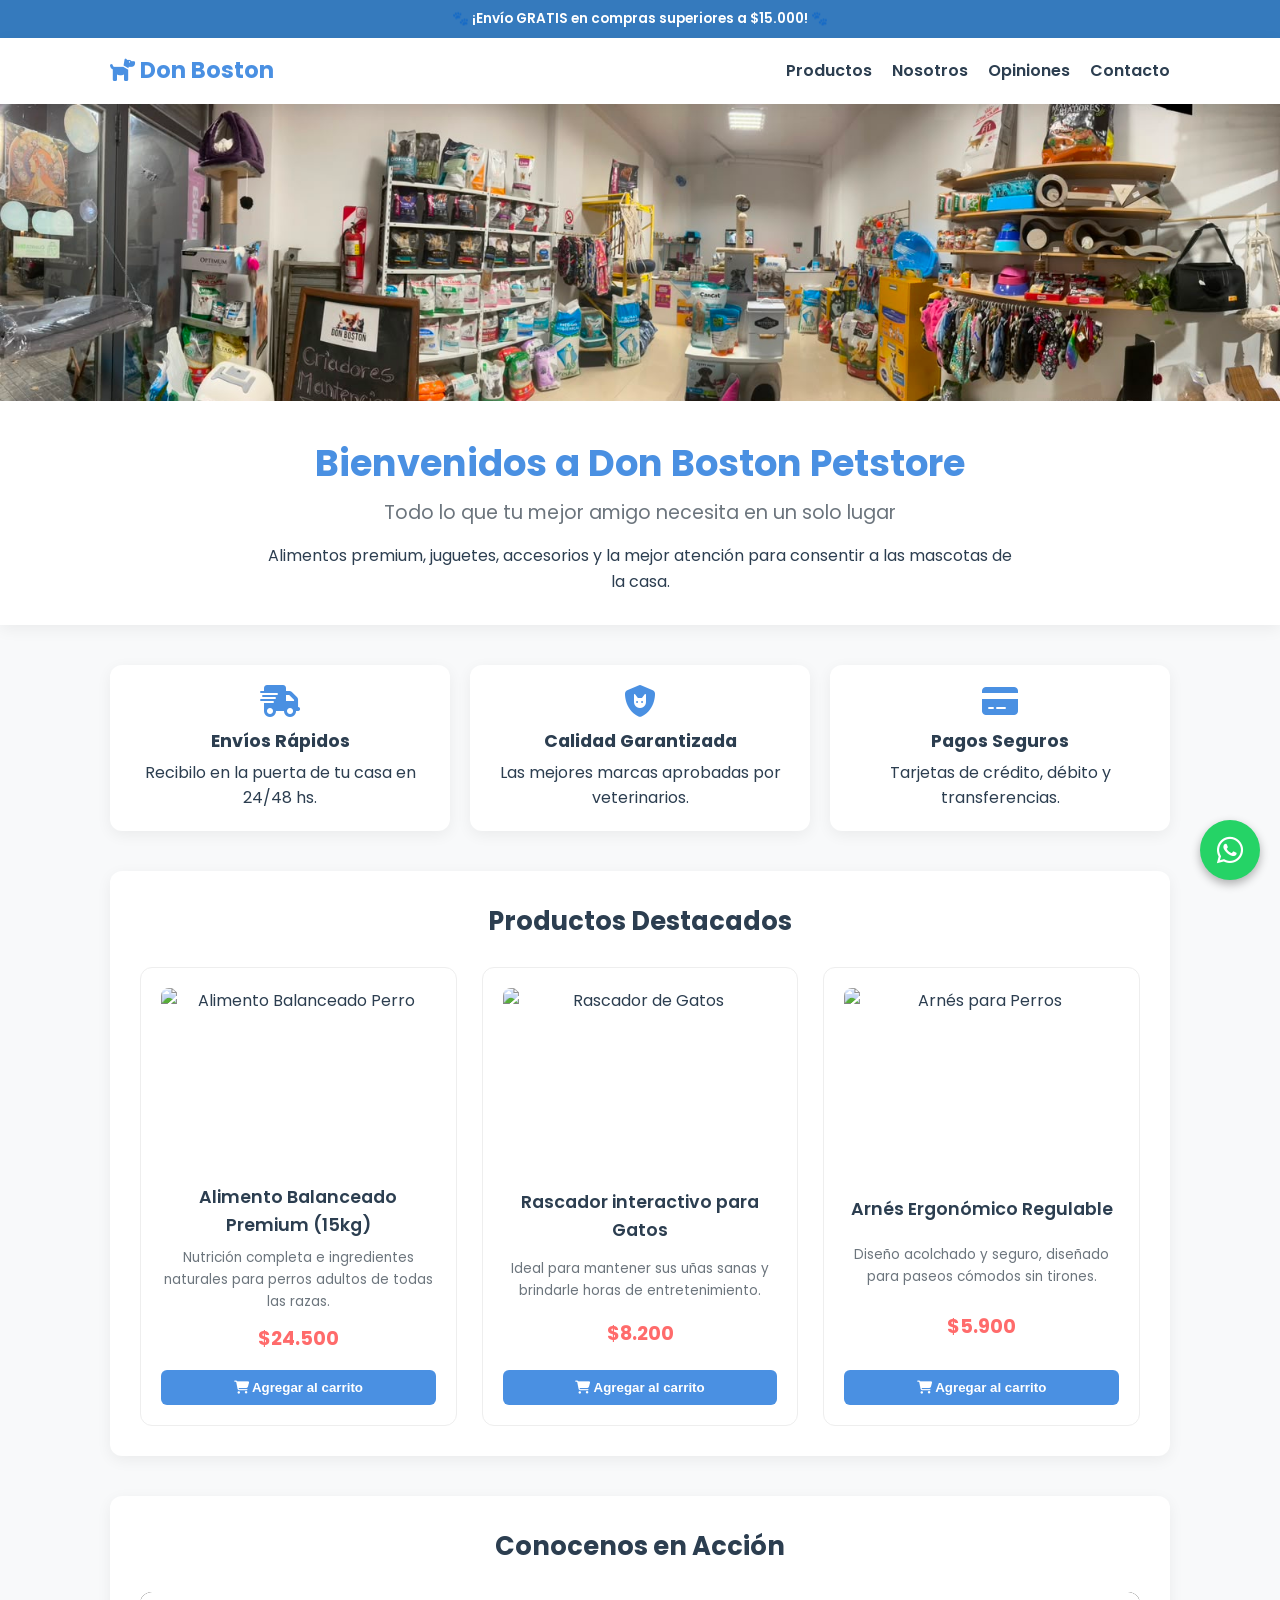
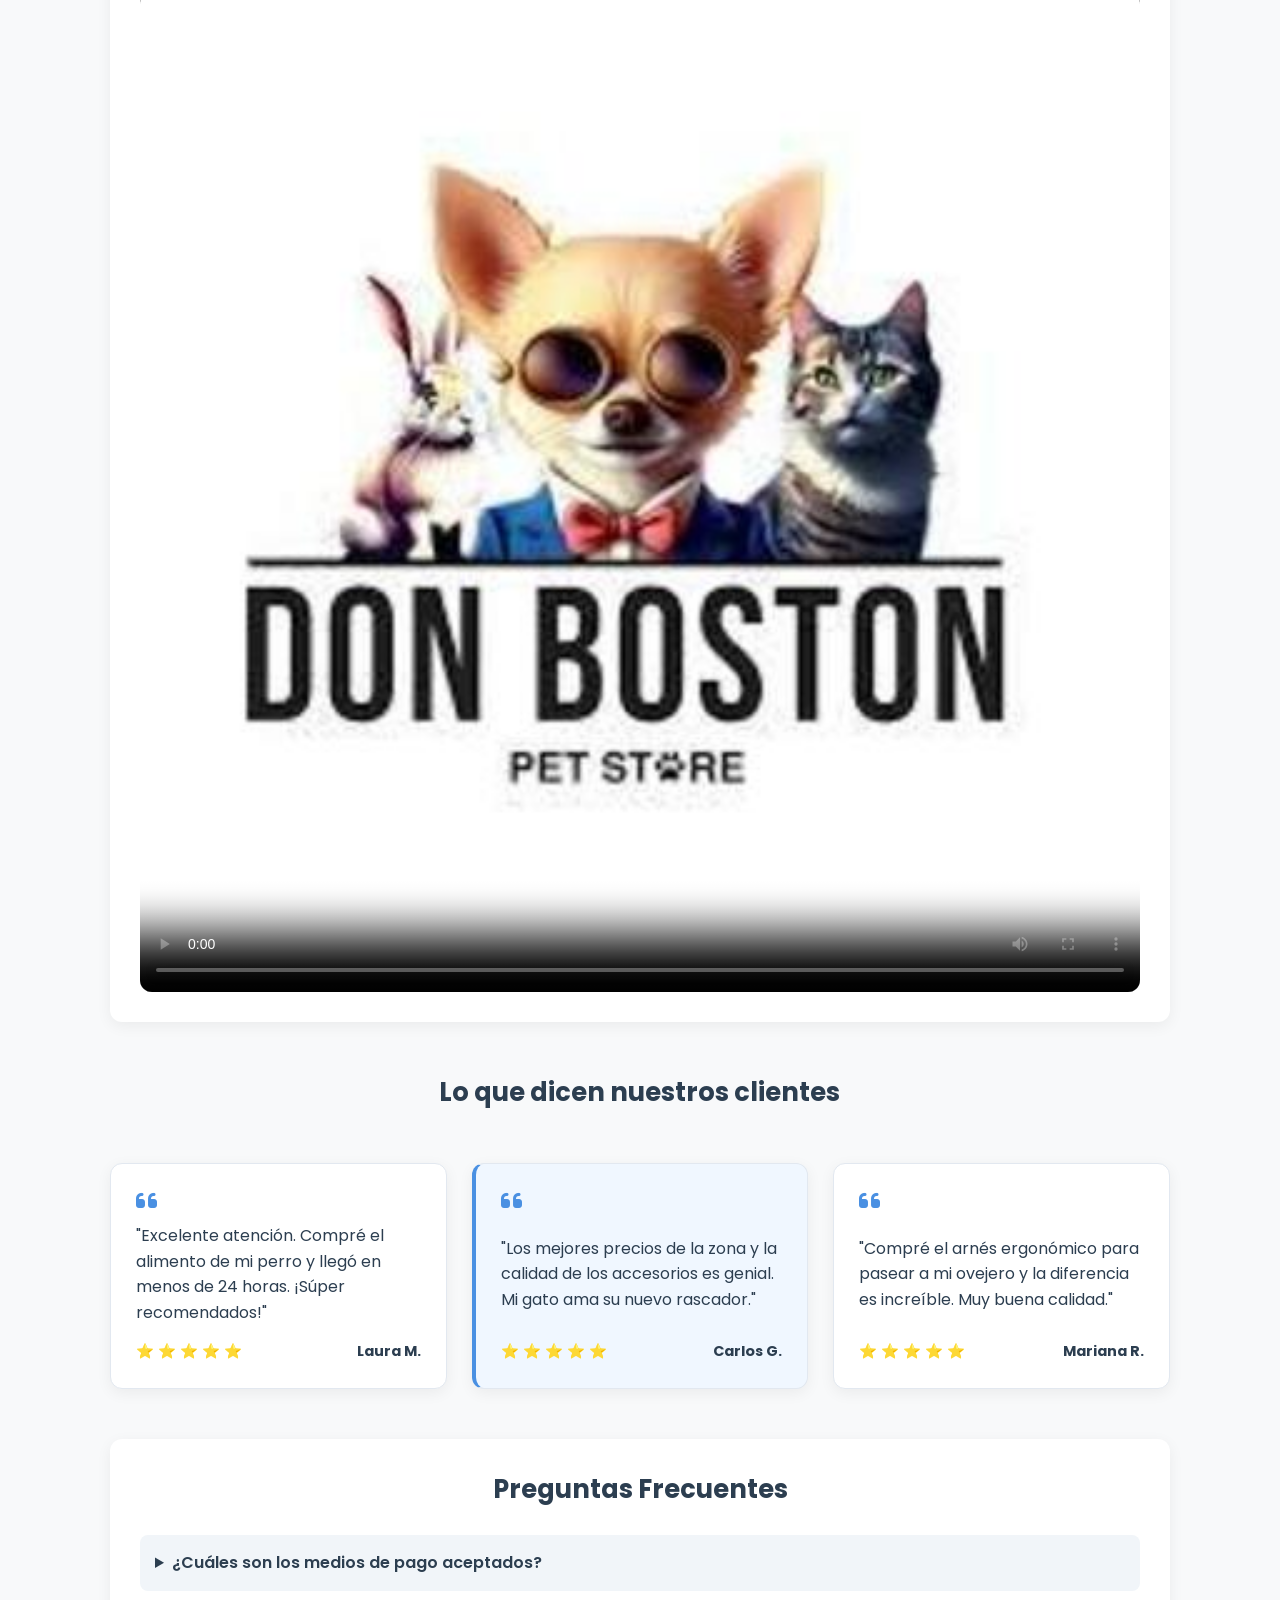
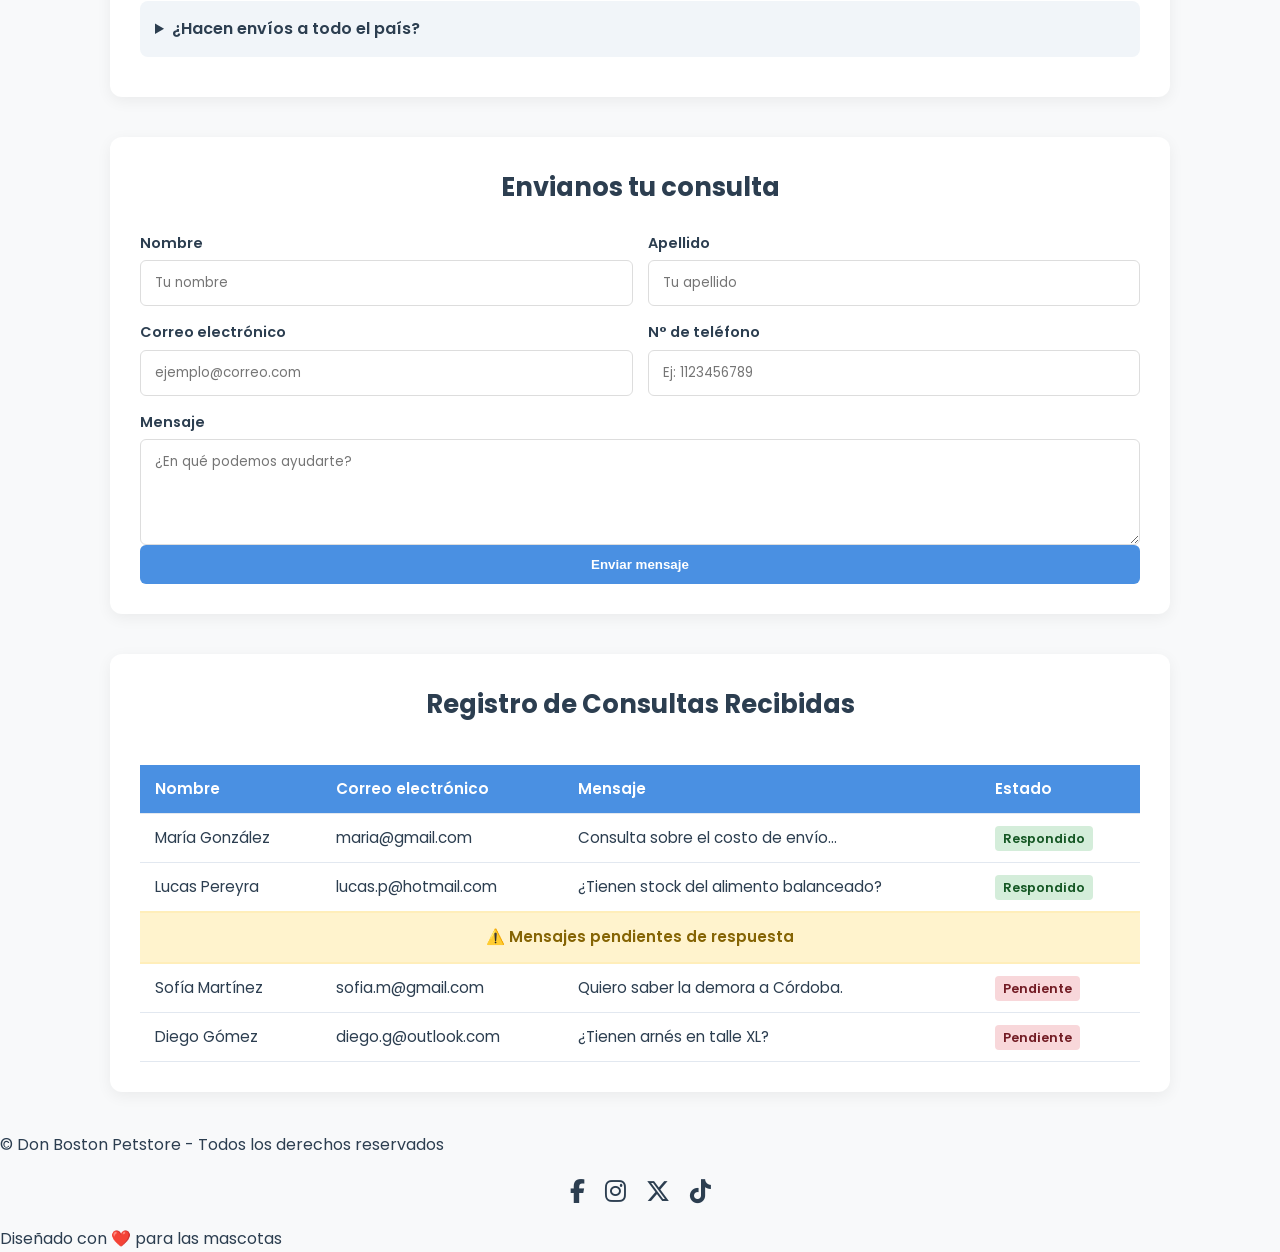
==== index.html @ 083fb2eb "Rename index.html.html to index.html" ====
<!DOCTYPE html>
<html lang="es">
<head>
    <meta charset="UTF-8">
    <meta name="viewport" content="width=device-width, initial-scale=1.0">
    <title>Don Boston Petstore - Todo para tu mejor amigo</title>
    <!-- Íconos de FontAwesome -->
    <link rel="stylesheet" href="https://cdnjs.cloudflare.com/ajax/libs/font-awesome/6.5.1/css/all.min.css">
    <!-- Tipografía Google Fonts -->
    <link rel="preconnect" href="https://fonts.googleapis.com">
    <link rel="preconnect" href="https://fonts.gstatic.com" crossorigin>
    <link href="https://fonts.googleapis.com/css2?family=Poppins:wght@300;400;600;700&display=swap" rel="stylesheet">
    <!-- Vinculación con la hoja de estilos CSS externa -->
    <link rel="stylesheet" href="styles.css">
</head>
<body>

    <!-- Banner Promocional -->
    <aside class="top-bar">
        🐾 ¡Envío GRATIS en compras superiores a $15.000! 🐾
    </aside>

    <!-- Navegación Principal -->
    <nav aria-label="Navegación principal">
        <div class="nav-container">
            <a href="#" class="logo"><i class="fa-solid fa-dog"></i> Don Boston</a>
            <ul class="nav-list">
                <li><a href="#productos">Productos</a></li>
                <li><a href="#nosotros">Nosotros</a></li>
                <li><a href="#testimonios">Opiniones</a></li>
                <li><a href="#contacto">Contacto</a></li>
            </ul>
        </div>
    </nav>

    <!-- Encabezado / Hero Section -->
    <header id="inicio">
        <img class="hero-img" src="./imagenes/portada2.jpeg" alt="Portada Don Boston Petstore">
        <div class="hero-content">
            <h1>Bienvenidos a Don Boston Petstore</h1>
            <p class="subtitle">Todo lo que tu mejor amigo necesita en un solo lugar</p>
            <p>Alimentos premium, juguetes, accesorios y la mejor atención para consentir a las mascotas de la casa.</p>
        </div>
    </header>

    <!-- Contenido Principal -->
    <main>

        <!-- Bloque de Beneficios / Trust Badges -->
        <section class="features-grid" aria-label="Nuestros beneficios">
            <div class="feature-item">
                <i class="fa-solid fa-truck-fast"></i>
                <h3>Envíos Rápidos</h3>
                <p>Recibilo en la puerta de tu casa en 24/48 hs.</p>
            </div>
            <div class="feature-item">
                <i class="fa-solid fa-shield-cat"></i>
                <h3>Calidad Garantizada</h3>
                <p>Las mejores marcas aprobadas por veterinarios.</p>
            </div>
            <div class="feature-item">
                <i class="fa-solid fa-credit-card"></i>
                <h3>Pagos Seguros</h3>
                <p>Tarjetas de crédito, débito y transferencias.</p>
            </div>
        </section>

        <!-- Productos Destacados -->
        <section class="card productos" id="productos">
            <h2 class="section-title">Productos Destacados</h2>
            <div class="product-grid">
                
                <article class="product-card">
                    <img src="https://images.unsplash.com/photo-1589924691995-400dc9ecc119?auto=format&fit=crop&q=80&w=400" alt="Alimento Balanceado Perro" loading="lazy">
                    <h3 class="product-title">Alimento Balanceado Premium (15kg)</h3>
                    <p class="product-description">Nutrición completa e ingredientes naturales para perros adultos de todas las razas.</p>
                    <p class="product-price">$24.500</p>
                    <button class="btn-buy" type="button"><i class="fa-solid fa-cart-shopping"></i> Agregar al carrito</button>
                </article>

                <article class="product-card">
                    <img src="https://images.unsplash.com/photo-1535294435445-d7249524ef2e?auto=format&fit=crop&q=80&w=400" alt="Rascador de Gatos" loading="lazy">
                    <h3 class="product-title">Rascador interactivo para Gatos</h3>
                    <p class="product-description">Ideal para mantener sus uñas sanas y brindarle horas de entretenimiento.</p>
                    <p class="product-price">$8.200</p>
                    <button class="btn-buy" type="button"><i class="fa-solid fa-cart-shopping"></i> Agregar al carrito</button>
                </article>

                <article class="product-card">
                    <img src="https://images.unsplash.com/photo-1601758228041-f3b2795255f1?auto=format&fit=crop&q=80&w=400" alt="Arnés para Perros" loading="lazy">
                    <h3 class="product-title">Arnés Ergonómico Regulable</h3>
                    <p class="product-description">Diseño acolchado y seguro, diseñado para paseos cómodos sin tirones.</p>
                    <p class="product-price">$5.900</p>
                    <button class="btn-buy" type="button"><i class="fa-solid fa-cart-shopping"></i> Agregar al carrito</button>
                </article>

            </div>
        </section>

        <!-- Sección de Video Institucional -->
        <section class="card" id="nosotros">
            <h2 class="section-title">Conocenos en Acción</h2>
            <div class="video-container">
                <video controls poster="./imagenes/DonBoston.jpg">
                    <source src="./video/video1.mp4" type="video/mp4">
                    Tu navegador no soporta la reproducción de video.
                    <track src="./subtitulo.vtt" kind="subtitles" srclang="es" label="Español" default>
                </video>
            </div>
        </section>

        <!-- Sección de Reseñas -->
        <section class="reseñas" id="testimonios">
            <h2 class="section-title full-width">Lo que dicen nuestros clientes</h2>
            
            <section class="card testimonio-card">
                <i class="fa-solid fa-quote-left quote-icon" aria-hidden="true"></i>
                <p>"Excelente atención. Compré el alimento de mi perro y llegó en menos de 24 horas. ¡Súper recomendados!"</p>
                <div class="testimonial-user">
                    <span aria-label="5 estrellas">⭐ ⭐ ⭐ ⭐ ⭐</span>
                    <strong>Laura M.</strong>
                </div>
            </section>

            <section class="card testimonio-card">
                <i class="fa-solid fa-quote-left quote-icon" aria-hidden="true"></i>
                <p>"Los mejores precios de la zona y la calidad de los accesorios es genial. Mi gato ama su nuevo rascador."</p>
                <div class="testimonial-user">
                    <span aria-label="5 estrellas">⭐ ⭐ ⭐ ⭐ ⭐</span>
                    <strong>Carlos G.</strong>
                </div>
            </section>

            <section class="card testimonio-card">
                <i class="fa-solid fa-quote-left quote-icon" aria-hidden="true"></i>
                <p>"Compré el arnés ergonómico para pasear a mi ovejero y la diferencia es increíble. Muy buena calidad."</p>
                <div class="testimonial-user">
                    <span aria-label="5 estrellas">⭐ ⭐ ⭐ ⭐ ⭐</span>
                    <strong>Mariana R.</strong>
                </div>
            </section>
        </section>

        <!-- Preguntas Frecuentes -->
        <section class="card" id="faq">
            <h2 class="section-title">Preguntas Frecuentes</h2>
            <details>
                <summary>¿Cuáles son los medios de pago aceptados?</summary>
                <p>Aceptamos tarjetas de crédito, débito, Mercado Pago y transferencias bancarias con un 10% de descuento.</p>
            </details>
            <details>
                <summary>¿Hacen envíos a todo el país?</summary>
                <p>Sí, enviamos a todo el país mediante correo. Además, tenemos envíos en el día para zonas cercanas.</p>
            </details>
        </section>

        <!-- Formulario de Contacto -->
        <section class="card" id="contacto">
            <h2 class="section-title">Envianos tu consulta</h2>
            <form action="https://formspree.io/f/mjyvbwwj" method="POST">
                <div class="form-grid">
                    <div class="form-group">
                        <label for="nombre">Nombre</label>
                        <input type="text" id="nombre" name="nombre" placeholder="Tu nombre" autocomplete="given-name" required>
                    </div>
                    <div class="form-group">
                        <label for="apellido">Apellido</label>
                        <input type="text" id="apellido" name="apellido" placeholder="Tu apellido" autocomplete="family-name" required>
                    </div>
                    <div class="form-group">
                        <label for="email">Correo electrónico</label>
                        <input type="email" id="email" name="email" placeholder="ejemplo@correo.com" autocomplete="email" required>
                    </div>
                    <div class="form-group">
                        <label for="telefono">N° de teléfono</label>
                        <input type="tel" id="telefono" name="numero" placeholder="Ej: 1123456789" autocomplete="tel" required>
                    </div>
                    <div class="form-group full-width">
                        <label for="mensaje">Mensaje</label>
                        <textarea id="mensaje" name="mensaje" rows="4" placeholder="¿En qué podemos ayudarte?" required></textarea>
                    </div>
                </div>
                <button type="submit">Enviar mensaje</button>
            </form>
        </section>

        <!-- Tabla de Datos de Contacto Recibidos -->
        <section class="card" id="registros-contacto">
            <h2 class="section-title">Registro de Consultas Recibidas</h2>
            <div class="table-container">
                <table>
                    <thead>
                        <tr>
                            <th scope="col">Nombre</th>
                            <th scope="col">Correo electrónico</th>
                            <th scope="col">Mensaje</th>
                            <th scope="col">Estado</th>
                        </tr>
                    </thead>
                    <tbody>
                        <tr>
                            <td>María González</td>
                            <td>maria@gmail.com</td>
                            <td>Consulta sobre el costo de envío...</td>
                            <td><span class="status status-completed">Respondido</span></td>
                        </tr>
                        <tr>
                            <td>Lucas Pereyra</td>
                            <td>lucas.p@hotmail.com</td>
                            <td>¿Tienen stock del alimento balanceado?</td>
                            <td><span class="status status-completed">Respondido</span></td>
                        </tr>
                        <!-- Fila combinada indicando estado/categoría de mensajes -->
                        <tr class="table-row-divider">
                            <td colspan="4">⚠️ Mensajes pendientes de respuesta</td>
                        </tr>
                        <tr>
                            <td>Sofía Martínez</td>
                            <td>sofia.m@gmail.com</td>
                            <td>Quiero saber la demora a Córdoba.</td>
                            <td><span class="status status-pending">Pendiente</span></td>
                        </tr>
                        <tr>
                            <td>Diego Gómez</td>
                            <td>diego.g@outlook.com</td>
                            <td>¿Tienen arnés en talle XL?</td>
                            <td><span class="status status-pending">Pendiente</span></td>
                        </tr>
                    </tbody>
                </table>
            </div>
        </section>

    </main>

    <!-- Botón Flotante de WhatsApp -->
    <a href="https://wa.me/5491112345678?text=Hola!%20Quiero%20hacer%20una%20consulta" class="whatsapp-btn" target="_blank" rel="noopener noreferrer" aria-label="Contacto por WhatsApp">
        <i class="fa-brands fa-whatsapp"></i>
    </a>

    <!-- Footer -->
    <footer>
        <p>&copy; Don Boston Petstore - Todos los derechos reservados</p>
        
        <!-- Redes Sociales -->
        <div class="social-links">
            <a href="https://www.facebook.com" target="_blank" rel="noopener noreferrer" aria-label="Facebook"><i class="fa-brands fa-facebook-f"></i></a>
            <a href="https://www.instagram.com" target="_blank" rel="noopener noreferrer" aria-label="Instagram"><i class="fa-brands fa-instagram"></i></a>
            <a href="https://www.x.com" target="_blank" rel="noopener noreferrer" aria-label="X / Twitter"><i class="fa-brands fa-x-twitter"></i></a>
            <a href="https://www.tiktok.com" target="_blank" rel="noopener noreferrer" aria-label="TikTok"><i class="fa-brands fa-tiktok"></i></a>
        </div>

        <p class="footer-subtext">Diseñado con ❤️ para las mascotas</p>
    </footer>

</body>
</html>
---- styles.css ----
:root {
    --primary: #4a90e2;
    --primary-dark: #357abd;
    --accent: #ff6b6b;
    --accent-green: #25d366;
    --bg-body: #f8f9fa;
    --bg-card: #ffffff;
    --text-main: #2c3e50;
    --text-muted: #6c757d;
    --border-radius: 12px;
    --shadow: 0 4px 15px rgba(0, 0, 0, 0.06);
}

* {
    box-sizing: border-box;
    margin: 0;
    padding: 0;
}

body {
    font-family: 'Poppins', sans-serif;
    background-color: var(--bg-body);
    color: var(--text-main);
    line-height: 1.6;
}

/* ==========================================================================
   2. HEADER Y NAVEGACIÓN
   ========================================================================== */
/* Banner Promocional */
.top-bar {
    background-color: var(--primary-dark);
    color: white;
    text-align: center;
    padding: 8px 15px;
    font-size: 0.85rem;
    font-weight: 600;
}

/* Navegación */
nav {
    background-color: var(--bg-card);
    box-shadow: var(--shadow);
    position: sticky;
    top: 0;
    z-index: 100;
}

.nav-container {
    max-width: 1100px;
    margin: 0 auto;
    display: flex;
    justify-content: space-between;
    align-items: center;
    padding: 15px 20px;
}

.logo {
    font-size: 1.4rem;
    font-weight: 700;
    color: var(--primary);
    text-decoration: none;
}

.nav-list {
    display: flex;
    list-style: none;
    gap: 20px;
}

.nav-list a {
    text-decoration: none;
    color: var(--text-main);
    font-weight: 600;
    transition: color 0.3s ease;
}

.nav-list a:hover {
    color: var(--primary);
}

/* Header Hero */
header {
    background-color: var(--bg-card);
    text-align: center;
    padding-bottom: 30px;
    box-shadow: var(--shadow);
    margin-bottom: 40px;
}

.hero-img {
    width: 100%;
    max-height: 380px;
    object-fit: cover;
}

.hero-content {
    max-width: 800px;
    margin: 25px auto 0;
    padding: 0 20px;
}

h1 {
    color: var(--primary);
    font-size: 2.3rem;
    margin-bottom: 5px;
}

.subtitle {
    font-size: 1.2rem;
    color: var(--text-muted);
    margin-bottom: 15px;
}

/* ==========================================================================
   3. LAYOUT PRINCIPAL Y COMPONENTES REUTILIZABLES
   ========================================================================== */
main {
    max-width: 1100px;
    margin: 0 auto;
    padding: 0 20px 40px;
    display: flex;
    flex-direction: column;
    gap: 40px;
}

.card {
    background: var(--bg-card);
    padding: 30px;
    border-radius: var(--border-radius);
    box-shadow: var(--shadow);
}

.section-title {
    text-align: center;
    margin-bottom: 25px;
    font-size: 1.6rem;
    color: var(--text-main);
}

/* ==========================================================================
   4. SECCIONES ESPECÍFICAS
   ========================================================================== */
/* Trust Badges / Beneficios */
.features-grid {
    display: grid;
    grid-template-columns: repeat(auto-fit, minmax(220px, 1fr));
    gap: 20px;
    text-align: center;
}

.feature-item {
    background: var(--bg-card);
    padding: 20px;
    border-radius: var(--border-radius);
    box-shadow: var(--shadow);
}

.feature-item i {
    font-size: 2rem;
    color: var(--primary);
    margin-bottom: 10px;
}

.feature-item h3 {
    font-size: 1.1rem;
    margin-bottom: 5px;
}

/* Catálogo de Productos (Flexbox) */
.product-grid {
    display: flex;
    flex-wrap: wrap;
    gap: 25px;
    justify-content: center;
}

.product-card {
    border: 1px solid #eee;
    border-radius: var(--border-radius);
    overflow: hidden;
    transition: transform 0.3s ease, box-shadow 0.3s ease;
    text-align: center;
    padding: 20px;
    flex: 1 1 280px;
    max-width: 340px;
    display: flex;
    flex-direction: column;
    justify-content: space-between;
}

.product-card:hover {
    transform: translateY(-5px);
    box-shadow: var(--shadow);
}

.product-card img {
    width: 100%;
    height: 180px;
    object-fit: cover;
    border-radius: 8px;
    margin-bottom: 15px;
}

.product-title {
    font-size: 1.1rem;
    font-weight: 600;
    margin-bottom: 8px;
}

.product-description {
    font-size: 0.85rem;
    color: var(--text-muted);
    margin-bottom: 12px;
}

.product-price {
    color: var(--accent);
    font-size: 1.2rem;
    font-weight: 700;
    margin-bottom: 15px;
}

.btn-buy {
    background: var(--primary);
    color: white;
    border: none;
    padding: 10px 16px;
    border-radius: 6px;
    cursor: pointer;
    font-weight: 600;
    width: 100%;
    transition: background 0.3s ease;
}

.btn-buy:hover {
    background: var(--primary-dark);
}

/* Sección Reseñas (CSS Grid) */
.reseñas {
    display: grid;
    grid-template-columns: repeat(auto-fit, minmax(280px, 1fr));
    gap: 25px;
    padding: 10px 0;
}

.reseñas .section-title {
    grid-column: 1 / -1;
}

.testimonio-card {
    border: 1px solid #e2e8f0;
    padding: 25px;
    border-radius: var(--border-radius);
    box-shadow: var(--shadow);
    transition: transform 0.3s ease, box-shadow 0.3s ease, border-color 0.3s ease;
    display: flex;
    flex-direction: column;
    justify-content: space-between;
    background-color: var(--bg-card);
}

.quote-icon {
    font-size: 1.5rem;
    color: var(--primary);
    margin-bottom: 10px;
}

.testimonio-card:hover {
    transform: translateY(-8px);
    box-shadow: 0 10px 25px rgba(0, 0, 0, 0.12);
    border-color: var(--primary);
}

.reseñas .testimonio-card:nth-child(3) {
    background-color: #f0f7ff;
    border-left: 4px solid var(--primary);
}

.testimonial-user {
    margin-top: 15px;
    display: flex;
    justify-content: space-between;
    align-items: center;
    font-size: 0.9rem;
}

/* Video */
.video-container {
    width: 100%;
    border-radius: var(--border-radius);
    overflow: hidden;
    background: #000;
}

video {
    width: 100%;
    height: auto;
    display: block;
}

/* Formularios de Contacto */
.form-grid {
    display: grid;
    grid-template-columns: 1fr 1fr;
    gap: 15px;
}

.form-group {
    display: flex;
    flex-direction: column;
    gap: 5px;
}

.form-group.full-width {
    grid-column: span 2;
}

label {
    font-size: 0.9rem;
    font-weight: 600;
}

input, textarea {
    width: 100%;
    padding: 12px 14px;
    border: 1px solid #ddd;
    border-radius: 6px;
    font-family: inherit;
    transition: border-color 0.3s ease, box-shadow 0.3s ease;
    outline: none;
}

input:focus, textarea:focus {
    border-color: var(--primary);
    box-shadow: 0 0 0 3px rgba(74, 144, 226, 0.2);
}

button[type="submit"] {
    background-color: var(--primary);
    color: white;
    border: none;
    padding: 12px 24px;
    border-radius: 6px;
    font-weight: 600;
    cursor: pointer;
    width: 100%;
    transition: background 0.3s ease;
}

button[type="submit"]:hover {
    background-color: var(--primary-dark);
}

/* FAQ */
details {
    background: #f1f5f9;
    padding: 15px;
    border-radius: 8px;
    margin-bottom: 10px;
    cursor: pointer;
}

summary {
    font-weight: 600;
}

details p {
    margin-top: 10px;
    font-size: 0.95rem;
    color: var(--text-muted);
}

/* Tabla de Contactos */
.table-container {
    width: 100%;
    overflow-x: auto;
}

table {
    width: 100%;
    border-collapse: collapse;
    margin-top: 15px;
    font-size: 0.95rem;
}

th, td {
    padding: 12px 15px;
    text-align: left;
    border-bottom: 1px solid #e2e8f0;
}

th {
    background-color: var(--primary);
    color: white;
    font-weight: 600;
}

tbody tr:hover {
    background-color: #f8fafc;
}

.table-row-divider td {
    background-color: #fff3cd;
    color: #856404;
    font-weight: 600;
    text-align: center;
    border-top: 2px solid #ffeeba;
    border-bottom: 2px solid #ffeeba;
}

.status {
    padding: 4px 8px;
    border-radius: 4px;
    font-size: 0.8rem;
    font-weight: 600;
}

.status-completed {
    background-color: #d4edda;
    color: #155724;
}

.status-pending {
    background-color: #f8d7da;
    color: #721c24;
}

/* Botones y Redes Sociales */
.whatsapp-btn {
    position: fixed;
    bottom: 20px;
    right: 20px;
    background-color: var(--accent-green);
    color: white;
    width: 60px;
    height: 60px;
    border-radius: 50%;
    display: flex;
    justify-content: center;
    align-items: center;
    font-size: 30px;
    box-shadow: 0 4px 10px rgba(0, 0, 0, 0.3);
    text-decoration: none;
    z-index: 1000;
    transition: transform 0.3s ease;
}

.whatsapp-btn:hover {
    transform: scale(1.1);
}

.social-links {
    display: flex;
    justify-content: center;
    align-items: center;
    gap: 20px;
    margin: 15px 0;
}

.social-links a {
    color: var(--text-main);
    font-size: 1.5rem;
    display: inline-block;
    transition: color 0.3s ease, transform 0.3s ease;
}

.social-links a i {
    color: inherit;
}

.social-links a:hover {
    color: var(--primary);
    transform: translateY(-3px);
}

/* ==========================================================================
   5. ACCESIBILIDAD Y ENFOQUE DE TECLADO
   ========================================================================== */
a:focus-visible, 
button:focus-visible, 
input:focus-visible, 
textarea:focus-visible {
    outline: 3px solid var(--primary);
    outline-offset: 2px;
}

/* ==========================================================================
   6. MEDIA QUERIES (ADAPTACIÓN A DISTINTOS DISPOSITIVOS)
   ========================================================================== */
/* Pantallas de Celulares y Tablets (< 768px) */
@media (max-width: 768px) {
    .nav-container {
        flex-direction: column;
        gap: 10px;
    }

    .reseñas {
        grid-template-columns: 1fr;
    }

    .form-grid {
        grid-template-columns: 1fr;
    }

    .form-group.full-width {
        grid-column: span 1;
    }

    .form-group {
        margin-bottom: 15px;
    }

    #contacto .card {
        padding: 20px 15px;
    }
}

/* Celulares Pequeños (< 480px) */
@media (max-width: 480px) {
    .card {
        padding: 20px 15px;
    }

    h1 {
        font-size: 1.8rem;
    }

    .section-title {
        font-size: 1.3rem;
    }
}
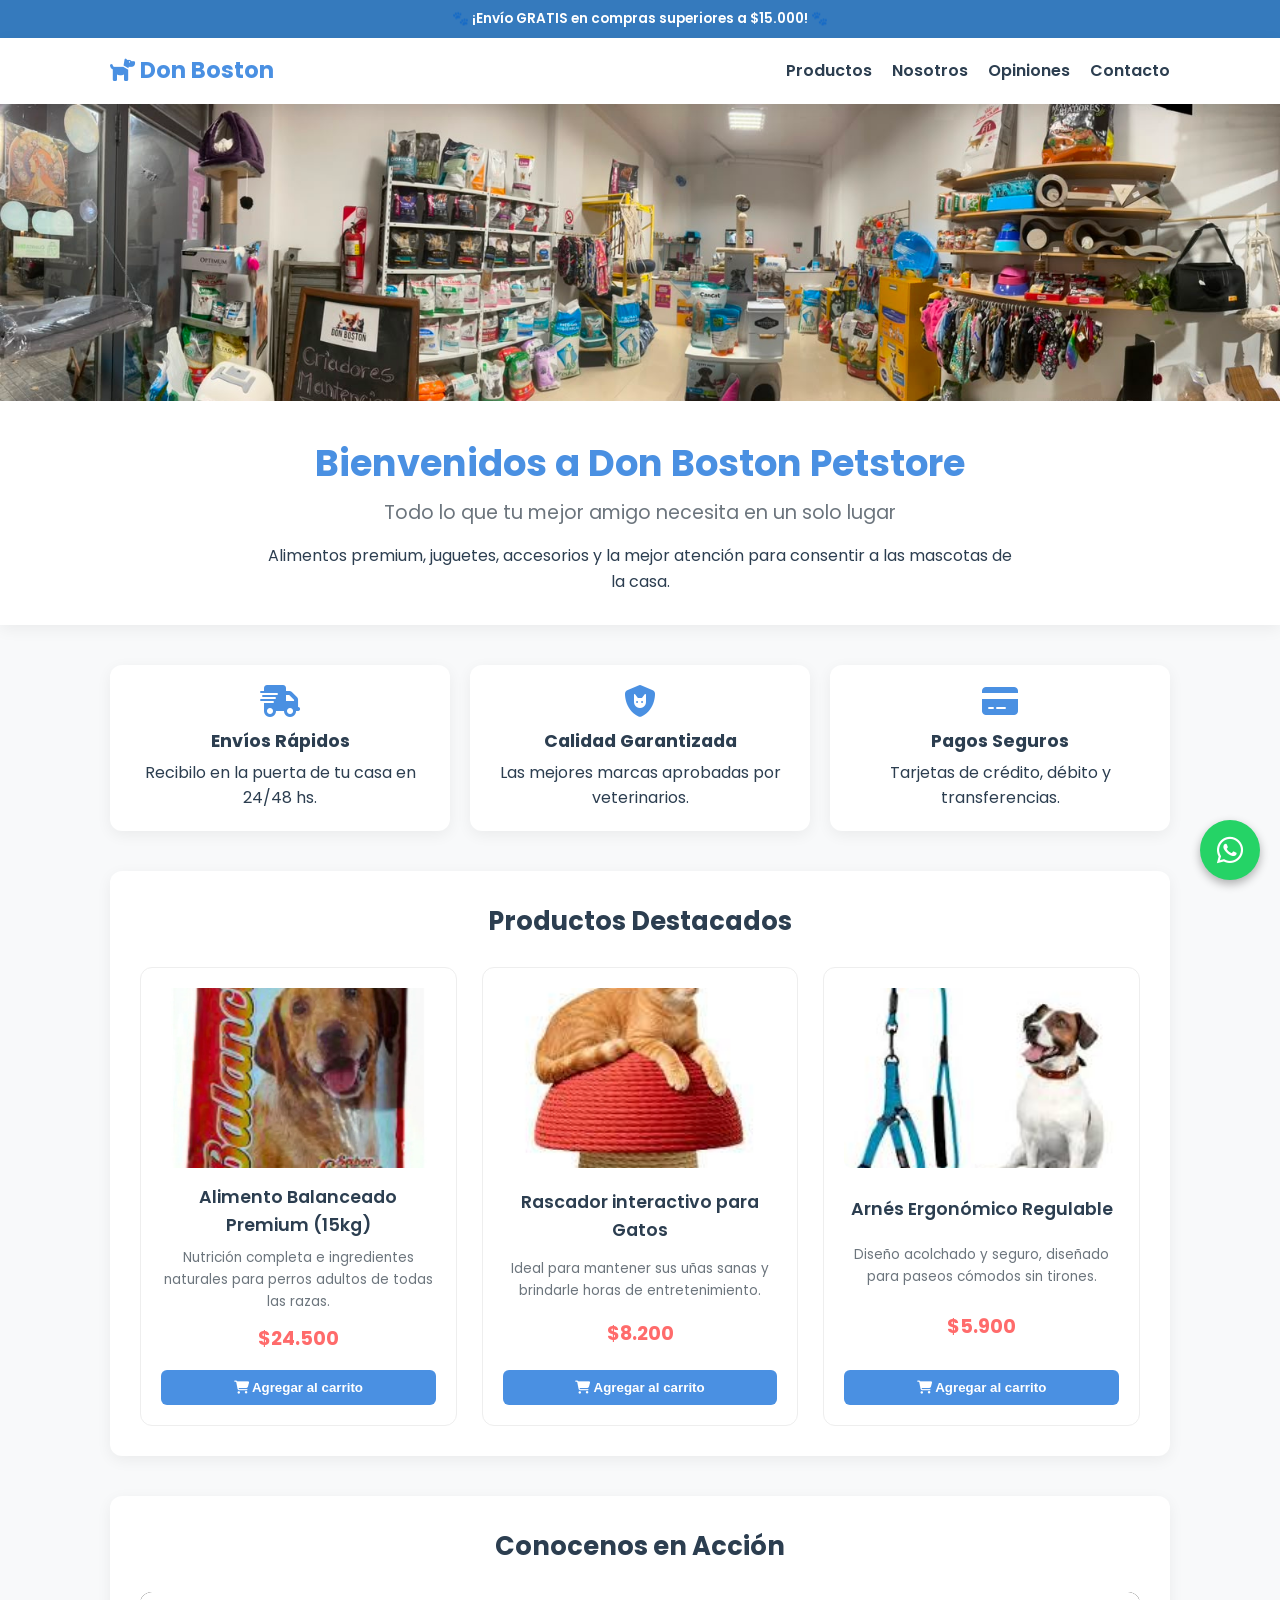
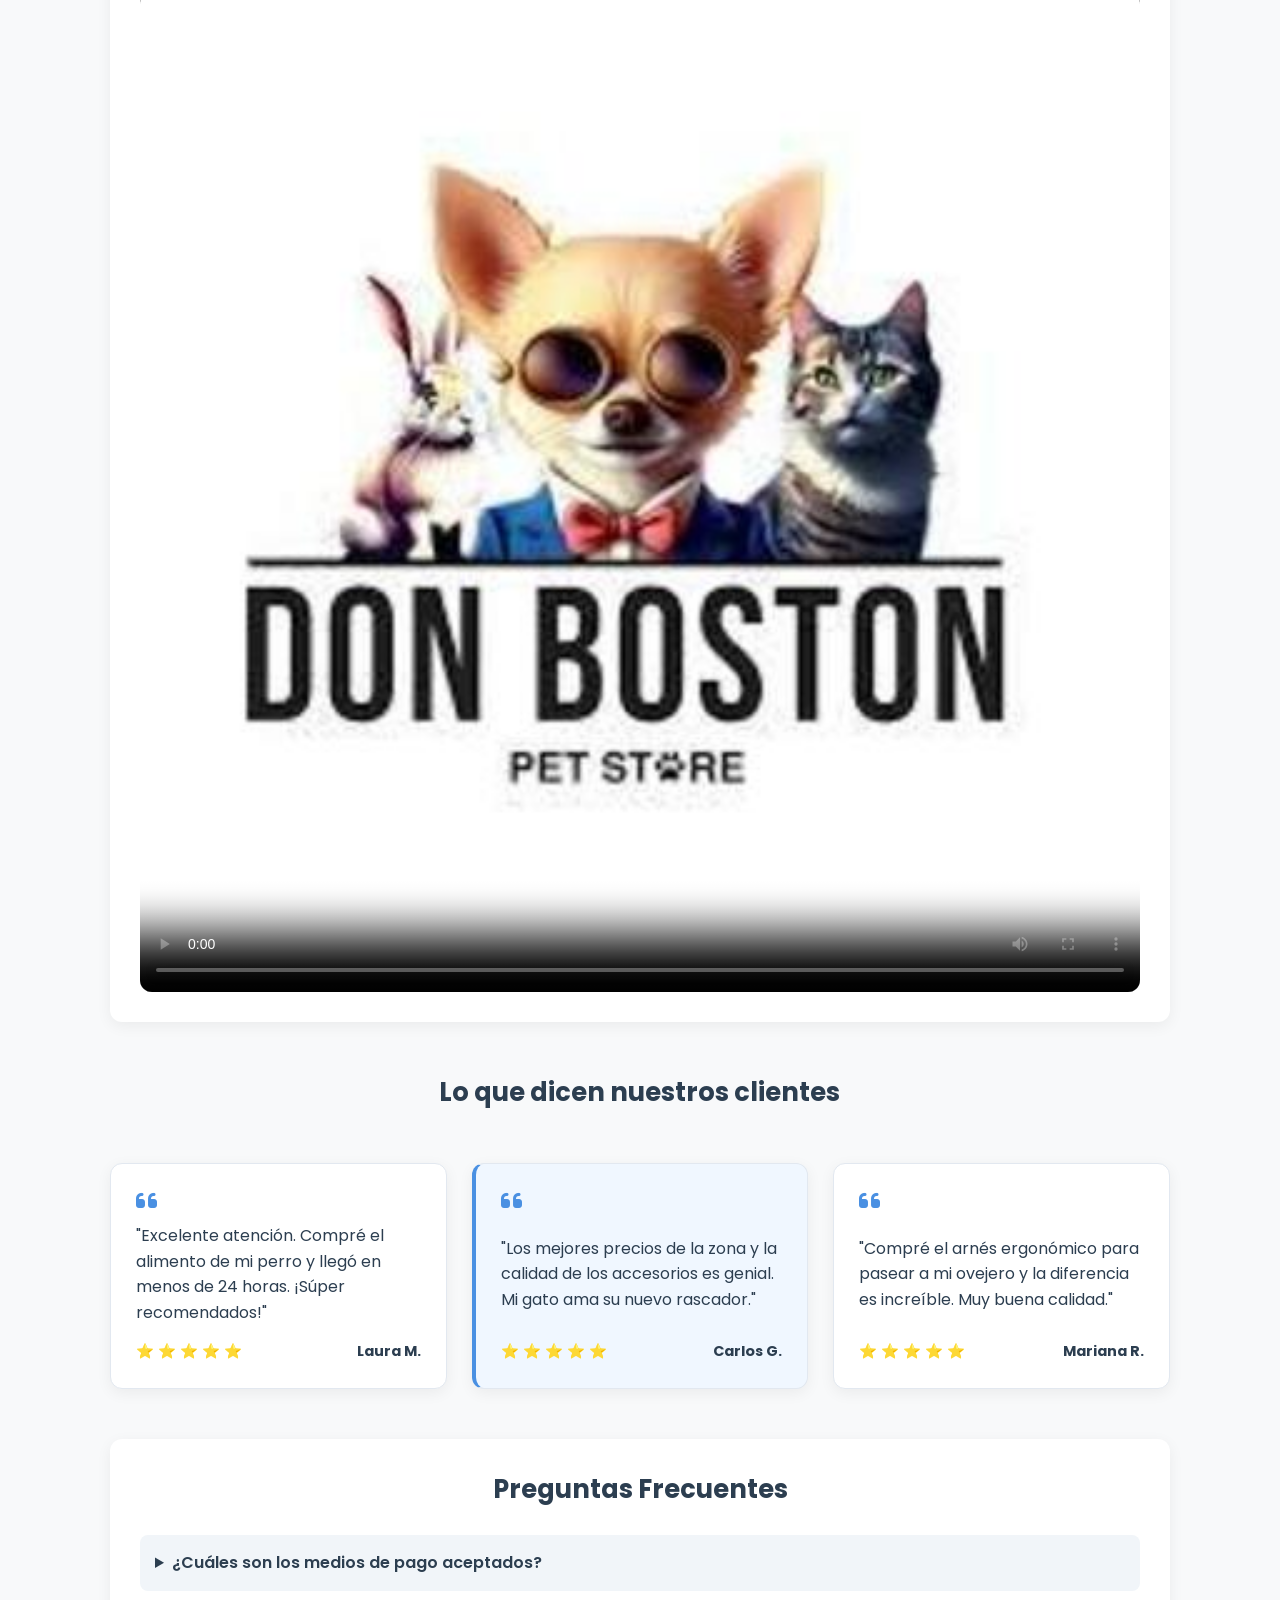
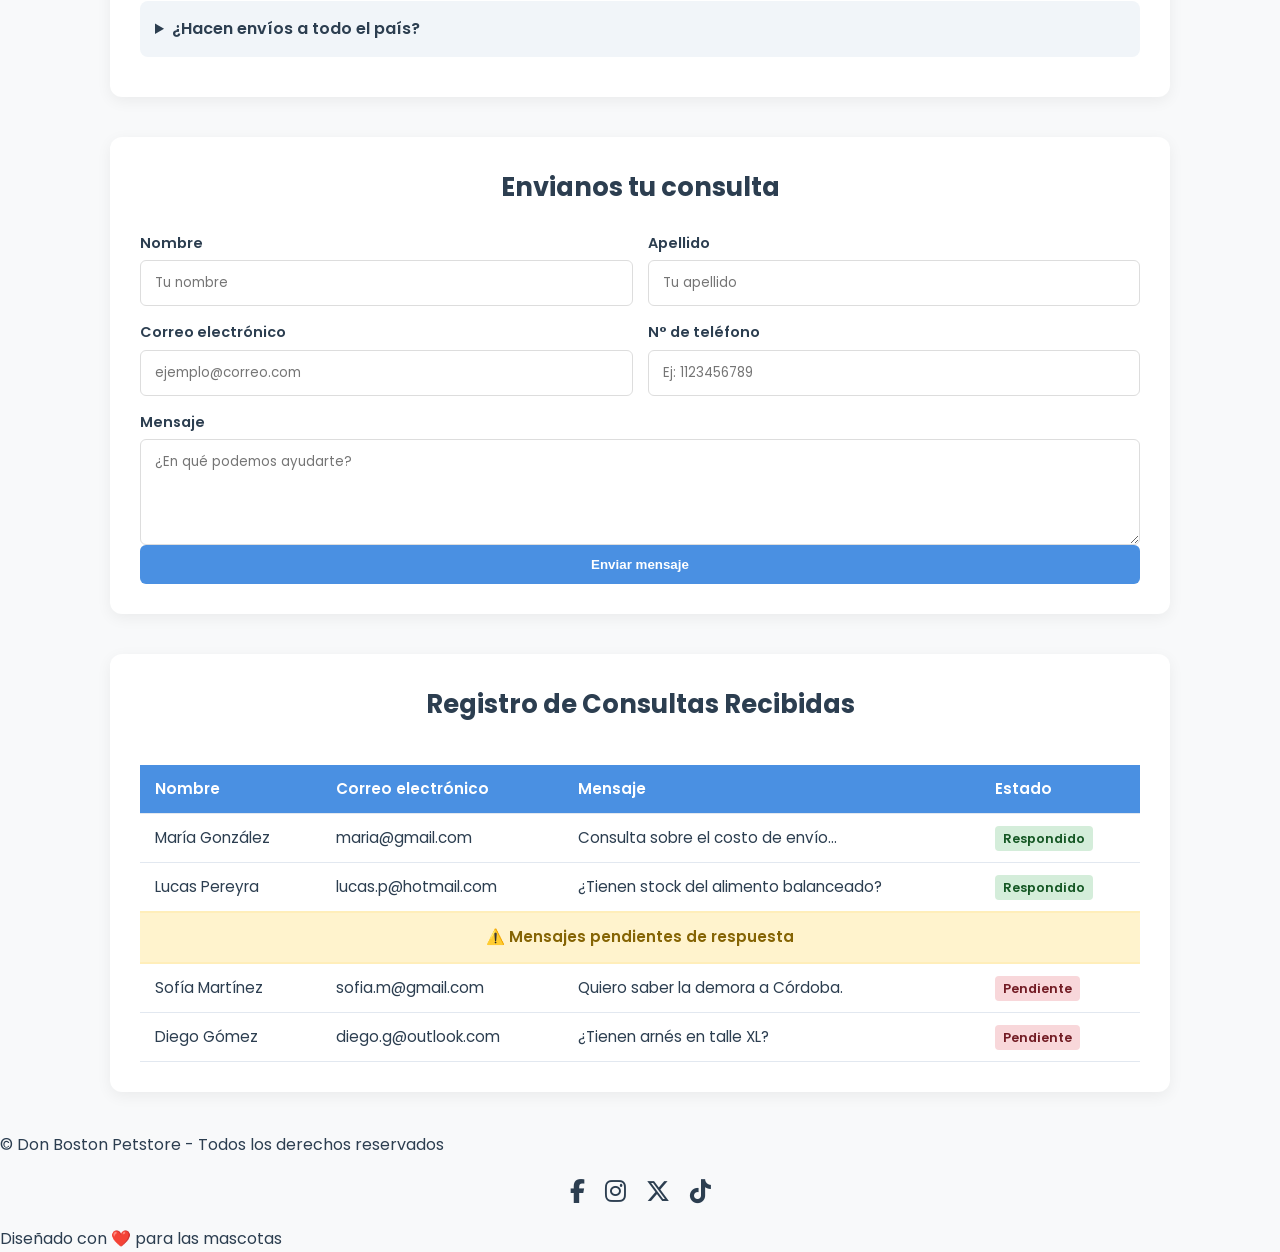
==== commit a1f153c0: "Corrección, integración de imágenes locales y proyecto completo" ====
--- a/index.html
+++ b/index.html
@@ -1,257 +1,255 @@
-<!DOCTYPE html>
-<html lang="es">
-<head>
-    <meta charset="UTF-8">
-    <meta name="viewport" content="width=device-width, initial-scale=1.0">
-    <title>Don Boston Petstore - Todo para tu mejor amigo</title>
-    <!-- Íconos de FontAwesome -->
-    <link rel="stylesheet" href="https://cdnjs.cloudflare.com/ajax/libs/font-awesome/6.5.1/css/all.min.css">
-    <!-- Tipografía Google Fonts -->
-    <link rel="preconnect" href="https://fonts.googleapis.com">
-    <link rel="preconnect" href="https://fonts.gstatic.com" crossorigin>
-    <link href="https://fonts.googleapis.com/css2?family=Poppins:wght@300;400;600;700&display=swap" rel="stylesheet">
-    <!-- Vinculación con la hoja de estilos CSS externa -->
-    <link rel="stylesheet" href="styles.css">
-</head>
-<body>
-
-    <!-- Banner Promocional -->
-    <aside class="top-bar">
-        🐾 ¡Envío GRATIS en compras superiores a $15.000! 🐾
-    </aside>
-
-    <!-- Navegación Principal -->
-    <nav aria-label="Navegación principal">
-        <div class="nav-container">
-            <a href="#" class="logo"><i class="fa-solid fa-dog"></i> Don Boston</a>
-            <ul class="nav-list">
-                <li><a href="#productos">Productos</a></li>
-                <li><a href="#nosotros">Nosotros</a></li>
-                <li><a href="#testimonios">Opiniones</a></li>
-                <li><a href="#contacto">Contacto</a></li>
-            </ul>
-        </div>
-    </nav>
-
-    <!-- Encabezado / Hero Section -->
-    <header id="inicio">
-        <img class="hero-img" src="./imagenes/portada2.jpeg" alt="Portada Don Boston Petstore">
-        <div class="hero-content">
-            <h1>Bienvenidos a Don Boston Petstore</h1>
-            <p class="subtitle">Todo lo que tu mejor amigo necesita en un solo lugar</p>
-            <p>Alimentos premium, juguetes, accesorios y la mejor atención para consentir a las mascotas de la casa.</p>
-        </div>
-    </header>
-
-    <!-- Contenido Principal -->
-    <main>
-
-        <!-- Bloque de Beneficios / Trust Badges -->
-        <section class="features-grid" aria-label="Nuestros beneficios">
-            <div class="feature-item">
-                <i class="fa-solid fa-truck-fast"></i>
-                <h3>Envíos Rápidos</h3>
-                <p>Recibilo en la puerta de tu casa en 24/48 hs.</p>
-            </div>
-            <div class="feature-item">
-                <i class="fa-solid fa-shield-cat"></i>
-                <h3>Calidad Garantizada</h3>
-                <p>Las mejores marcas aprobadas por veterinarios.</p>
-            </div>
-            <div class="feature-item">
-                <i class="fa-solid fa-credit-card"></i>
-                <h3>Pagos Seguros</h3>
-                <p>Tarjetas de crédito, débito y transferencias.</p>
-            </div>
-        </section>
-
-        <!-- Productos Destacados -->
-        <section class="card productos" id="productos">
-            <h2 class="section-title">Productos Destacados</h2>
-            <div class="product-grid">
-                
-                <article class="product-card">
-                    <img src="https://images.unsplash.com/photo-1589924691995-400dc9ecc119?auto=format&fit=crop&q=80&w=400" alt="Alimento Balanceado Perro" loading="lazy">
-                    <h3 class="product-title">Alimento Balanceado Premium (15kg)</h3>
-                    <p class="product-description">Nutrición completa e ingredientes naturales para perros adultos de todas las razas.</p>
-                    <p class="product-price">$24.500</p>
-                    <button class="btn-buy" type="button"><i class="fa-solid fa-cart-shopping"></i> Agregar al carrito</button>
-                </article>
-
-                <article class="product-card">
-                    <img src="https://images.unsplash.com/photo-1535294435445-d7249524ef2e?auto=format&fit=crop&q=80&w=400" alt="Rascador de Gatos" loading="lazy">
-                    <h3 class="product-title">Rascador interactivo para Gatos</h3>
-                    <p class="product-description">Ideal para mantener sus uñas sanas y brindarle horas de entretenimiento.</p>
-                    <p class="product-price">$8.200</p>
-                    <button class="btn-buy" type="button"><i class="fa-solid fa-cart-shopping"></i> Agregar al carrito</button>
-                </article>
-
-                <article class="product-card">
-                    <img src="https://images.unsplash.com/photo-1601758228041-f3b2795255f1?auto=format&fit=crop&q=80&w=400" alt="Arnés para Perros" loading="lazy">
-                    <h3 class="product-title">Arnés Ergonómico Regulable</h3>
-                    <p class="product-description">Diseño acolchado y seguro, diseñado para paseos cómodos sin tirones.</p>
-                    <p class="product-price">$5.900</p>
-                    <button class="btn-buy" type="button"><i class="fa-solid fa-cart-shopping"></i> Agregar al carrito</button>
-                </article>
-
-            </div>
-        </section>
-
-        <!-- Sección de Video Institucional -->
-        <section class="card" id="nosotros">
-            <h2 class="section-title">Conocenos en Acción</h2>
-            <div class="video-container">
-                <video controls poster="./imagenes/DonBoston.jpg">
-                    <source src="./video/video1.mp4" type="video/mp4">
-                    Tu navegador no soporta la reproducción de video.
-                    <track src="./subtitulo.vtt" kind="subtitles" srclang="es" label="Español" default>
-                </video>
-            </div>
-        </section>
-
-        <!-- Sección de Reseñas -->
-        <section class="reseñas" id="testimonios">
-            <h2 class="section-title full-width">Lo que dicen nuestros clientes</h2>
-            
-            <section class="card testimonio-card">
-                <i class="fa-solid fa-quote-left quote-icon" aria-hidden="true"></i>
-                <p>"Excelente atención. Compré el alimento de mi perro y llegó en menos de 24 horas. ¡Súper recomendados!"</p>
-                <div class="testimonial-user">
-                    <span aria-label="5 estrellas">⭐ ⭐ ⭐ ⭐ ⭐</span>
-                    <strong>Laura M.</strong>
-                </div>
-            </section>
-
-            <section class="card testimonio-card">
-                <i class="fa-solid fa-quote-left quote-icon" aria-hidden="true"></i>
-                <p>"Los mejores precios de la zona y la calidad de los accesorios es genial. Mi gato ama su nuevo rascador."</p>
-                <div class="testimonial-user">
-                    <span aria-label="5 estrellas">⭐ ⭐ ⭐ ⭐ ⭐</span>
-                    <strong>Carlos G.</strong>
-                </div>
-            </section>
-
-            <section class="card testimonio-card">
-                <i class="fa-solid fa-quote-left quote-icon" aria-hidden="true"></i>
-                <p>"Compré el arnés ergonómico para pasear a mi ovejero y la diferencia es increíble. Muy buena calidad."</p>
-                <div class="testimonial-user">
-                    <span aria-label="5 estrellas">⭐ ⭐ ⭐ ⭐ ⭐</span>
-                    <strong>Mariana R.</strong>
-                </div>
-            </section>
-        </section>
-
-        <!-- Preguntas Frecuentes -->
-        <section class="card" id="faq">
-            <h2 class="section-title">Preguntas Frecuentes</h2>
-            <details>
-                <summary>¿Cuáles son los medios de pago aceptados?</summary>
-                <p>Aceptamos tarjetas de crédito, débito, Mercado Pago y transferencias bancarias con un 10% de descuento.</p>
-            </details>
-            <details>
-                <summary>¿Hacen envíos a todo el país?</summary>
-                <p>Sí, enviamos a todo el país mediante correo. Además, tenemos envíos en el día para zonas cercanas.</p>
-            </details>
-        </section>
-
-        <!-- Formulario de Contacto -->
-        <section class="card" id="contacto">
-            <h2 class="section-title">Envianos tu consulta</h2>
-            <form action="https://formspree.io/f/mjyvbwwj" method="POST">
-                <div class="form-grid">
-                    <div class="form-group">
-                        <label for="nombre">Nombre</label>
-                        <input type="text" id="nombre" name="nombre" placeholder="Tu nombre" autocomplete="given-name" required>
-                    </div>
-                    <div class="form-group">
-                        <label for="apellido">Apellido</label>
-                        <input type="text" id="apellido" name="apellido" placeholder="Tu apellido" autocomplete="family-name" required>
-                    </div>
-                    <div class="form-group">
-                        <label for="email">Correo electrónico</label>
-                        <input type="email" id="email" name="email" placeholder="ejemplo@correo.com" autocomplete="email" required>
-                    </div>
-                    <div class="form-group">
-                        <label for="telefono">N° de teléfono</label>
-                        <input type="tel" id="telefono" name="numero" placeholder="Ej: 1123456789" autocomplete="tel" required>
-                    </div>
-                    <div class="form-group full-width">
-                        <label for="mensaje">Mensaje</label>
-                        <textarea id="mensaje" name="mensaje" rows="4" placeholder="¿En qué podemos ayudarte?" required></textarea>
-                    </div>
-                </div>
-                <button type="submit">Enviar mensaje</button>
-            </form>
-        </section>
-
-        <!-- Tabla de Datos de Contacto Recibidos -->
-        <section class="card" id="registros-contacto">
-            <h2 class="section-title">Registro de Consultas Recibidas</h2>
-            <div class="table-container">
-                <table>
-                    <thead>
-                        <tr>
-                            <th scope="col">Nombre</th>
-                            <th scope="col">Correo electrónico</th>
-                            <th scope="col">Mensaje</th>
-                            <th scope="col">Estado</th>
-                        </tr>
-                    </thead>
-                    <tbody>
-                        <tr>
-                            <td>María González</td>
-                            <td>maria@gmail.com</td>
-                            <td>Consulta sobre el costo de envío...</td>
-                            <td><span class="status status-completed">Respondido</span></td>
-                        </tr>
-                        <tr>
-                            <td>Lucas Pereyra</td>
-                            <td>lucas.p@hotmail.com</td>
-                            <td>¿Tienen stock del alimento balanceado?</td>
-                            <td><span class="status status-completed">Respondido</span></td>
-                        </tr>
-                        <!-- Fila combinada indicando estado/categoría de mensajes -->
-                        <tr class="table-row-divider">
-                            <td colspan="4">⚠️ Mensajes pendientes de respuesta</td>
-                        </tr>
-                        <tr>
-                            <td>Sofía Martínez</td>
-                            <td>sofia.m@gmail.com</td>
-                            <td>Quiero saber la demora a Córdoba.</td>
-                            <td><span class="status status-pending">Pendiente</span></td>
-                        </tr>
-                        <tr>
-                            <td>Diego Gómez</td>
-                            <td>diego.g@outlook.com</td>
-                            <td>¿Tienen arnés en talle XL?</td>
-                            <td><span class="status status-pending">Pendiente</span></td>
-                        </tr>
-                    </tbody>
-                </table>
-            </div>
-        </section>
-
-    </main>
-
-    <!-- Botón Flotante de WhatsApp -->
-    <a href="https://wa.me/5491112345678?text=Hola!%20Quiero%20hacer%20una%20consulta" class="whatsapp-btn" target="_blank" rel="noopener noreferrer" aria-label="Contacto por WhatsApp">
-        <i class="fa-brands fa-whatsapp"></i>
-    </a>
-
-    <!-- Footer -->
-    <footer>
-        <p>&copy; Don Boston Petstore - Todos los derechos reservados</p>
-        
-        <!-- Redes Sociales -->
-        <div class="social-links">
-            <a href="https://www.facebook.com" target="_blank" rel="noopener noreferrer" aria-label="Facebook"><i class="fa-brands fa-facebook-f"></i></a>
-            <a href="https://www.instagram.com" target="_blank" rel="noopener noreferrer" aria-label="Instagram"><i class="fa-brands fa-instagram"></i></a>
-            <a href="https://www.x.com" target="_blank" rel="noopener noreferrer" aria-label="X / Twitter"><i class="fa-brands fa-x-twitter"></i></a>
-            <a href="https://www.tiktok.com" target="_blank" rel="noopener noreferrer" aria-label="TikTok"><i class="fa-brands fa-tiktok"></i></a>
-        </div>
-
-        <p class="footer-subtext">Diseñado con ❤️ para las mascotas</p>
-    </footer>
-
-</body>
-</html>
+<!DOCTYPE html>
+<html lang="es">
+<head>
+    <meta charset="UTF-8">
+    <meta name="viewport" content="width=device-width, initial-scale=1.0">
+    <title>Don Boston Petstore - Todo para tu mejor amigo</title>
+    <!-- Iconos de FontAwesome -->
+    <link rel="stylesheet" href="https://cdnjs.cloudflare.com/ajax/libs/font-awesome/6.5.1/css/all.min.css">
+    <!-- Fuente Google Fonts -->
+    <link rel="preconnect" href="https://fonts.googleapis.com">
+    <link rel="preconnect" href="https://fonts.gstatic.com" crossorigin>
+    <link href="https://fonts.googleapis.com/css2?family=Poppins:wght@300;400;600;700&display=swap" rel="stylesheet">
+    <!-- Mi hoja de estilos -->
+    <link rel="stylesheet" href="styles.css">
+</head>
+<body>
+
+    <!-- Barrita de arriba -->
+    <aside class="top-bar">
+        🐾 ¡Envío GRATIS en compras superiores a $15.000! 🐾
+    </aside>
+
+    <!-- Menu de navegacion -->
+    <nav aria-label="Navegación principal">
+        <div class="nav-container">
+            <a href="#" class="logo"><i class="fa-solid fa-dog"></i> Don Boston</a>
+            <ul class="nav-list">
+                <li><a href="#productos">Productos</a></li>
+                <li><a href="#nosotros">Nosotros</a></li>
+                <li><a href="#testimonios">Opiniones</a></li>
+                <li><a href="#contacto">Contacto</a></li>
+            </ul>
+        </div>
+    </nav>
+
+    <!-- Header con imagen de portada -->
+    <header id="inicio">
+        <img class="hero-img" src="./imagenes/portada2.jpeg" alt="Portada Don Boston Petstore">
+        <div class="hero-content">
+            <h1>Bienvenidos a Don Boston Petstore</h1>
+            <p class="subtitle">Todo lo que tu mejor amigo necesita en un solo lugar</p>
+            <p>Alimentos premium, juguetes, accesorios y la mejor atención para consentir a las mascotas de la casa.</p>
+        </div>
+    </header>
+
+    <!-- Contenido principal -->
+    <main>
+
+        <!-- Beneficios -->
+        <section class="features-grid" aria-label="Nuestros beneficios">
+            <div class="feature-item">
+                <i class="fa-solid fa-truck-fast"></i>
+                <h3>Envíos Rápidos</h3>
+                <p>Recibilo en la puerta de tu casa en 24/48 hs.</p>
+            </div>
+            <div class="feature-item">
+                <i class="fa-solid fa-shield-cat"></i>
+                <h3>Calidad Garantizada</h3>
+                <p>Las mejores marcas aprobadas por veterinarios.</p>
+            </div>
+            <div class="feature-item">
+                <i class="fa-solid fa-credit-card"></i>
+                <h3>Pagos Seguros</h3>
+                <p>Tarjetas de crédito, débito y transferencias.</p>
+            </div>
+        </section>
+
+        <!-- Cards de Productos -->
+        <section class="card productos" id="productos">
+            <h2 class="section-title">Productos Destacados</h2>
+            <div class="product-grid">
+                
+                <article class="product-card">
+                    <img src="./imagenes/alimento-perro.jpg" alt="Alimento Balanceado Perro" loading="lazy">
+                    <h3 class="product-title">Alimento Balanceado Premium (15kg)</h3>
+                    <p class="product-description">Nutrición completa e ingredientes naturales para perros adultos de todas las razas.</p>
+                    <p class="product-price">$24.500</p>
+                    <button class="btn-buy" type="button"><i class="fa-solid fa-cart-shopping"></i> Agregar al carrito</button>
+                </article>
+
+                <article class="product-card">
+                    <img src="./imagenes/rascador-gato.jpg" alt="Rascador de Gatos" loading="lazy">
+                    <h3 class="product-title">Rascador interactivo para Gatos</h3>
+                    <p class="product-description">Ideal para mantener sus uñas sanas y brindarle horas de entretenimiento.</p>
+                    <p class="product-price">$8.200</p>
+                    <button class="btn-buy" type="button"><i class="fa-solid fa-cart-shopping"></i> Agregar al carrito</button>
+                </article>
+
+                <article class="product-card">
+                    <img src="./imagenes/arnes-perro.jpg" alt="Arnés para Perros" loading="lazy">
+                    <h3 class="product-title">Arnés Ergonómico Regulable</h3>
+                    <p class="product-description">Diseño acolchado y seguro, diseñado para paseos cómodos sin tirones.</p>
+                    <p class="product-price">$5.900</p>
+                    <button class="btn-buy" type="button"><i class="fa-solid fa-cart-shopping"></i> Agregar al carrito</button>
+                </article>
+
+            </div>
+        </section>
+
+        <!-- Seccion Video -->
+        <section class="card" id="nosotros">
+            <h2 class="section-title">Conocenos en Acción</h2>
+            <div class="video-container">
+                <video controls poster="./imagenes/DonBoston.jpg">
+                    <source src="./video/video1.mp4" type="video/mp4">
+                    Tu navegador no soporta la reproducción de video.
+                    <track src="./subtitulo.vtt" kind="subtitles" srclang="es" label="Español" default>
+                </video>
+            </div>
+        </section>
+
+        <!-- Reseñas de clientes -->
+        <section class="reseñas" id="testimonios">
+            <h2 class="section-title full-width">Lo que dicen nuestros clientes</h2>
+            
+            <section class="card testimonio-card">
+                <i class="fa-solid fa-quote-left quote-icon" aria-hidden="true"></i>
+                <p>"Excelente atención. Compré el alimento de mi perro y llegó en menos de 24 horas. ¡Súper recomendados!"</p>
+                <div class="testimonial-user">
+                    <span aria-label="5 estrellas">⭐ ⭐ ⭐ ⭐ ⭐</span>
+                    <strong>Laura M.</strong>
+                </div>
+            </section>
+
+            <section class="card testimonio-card">
+                <i class="fa-solid fa-quote-left quote-icon" aria-hidden="true"></i>
+                <p>"Los mejores precios de la zona y la calidad de los accesorios es genial. Mi gato ama su nuevo rascador."</p>
+                <div class="testimonial-user">
+                    <span aria-label="5 estrellas">⭐ ⭐ ⭐ ⭐ ⭐</span>
+                    <strong>Carlos G.</strong>
+                </div>
+            </section>
+
+            <section class="card testimonio-card">
+                <i class="fa-solid fa-quote-left quote-icon" aria-hidden="true"></i>
+                <p>"Compré el arnés ergonómico para pasear a mi ovejero y la diferencia es increíble. Muy buena calidad."</p>
+                <div class="testimonial-user">
+                    <span aria-label="5 estrellas">⭐ ⭐ ⭐ ⭐ ⭐</span>
+                    <strong>Mariana R.</strong>
+                </div>
+            </section>
+        </section>
+
+        <!-- Preguntas frecuentes -->
+        <section class="card" id="faq">
+            <h2 class="section-title">Preguntas Frecuentes</h2>
+            <details>
+                <summary>¿Cuáles son los medios de pago aceptados?</summary>
+                <p>Aceptamos tarjetas de crédito, débito, Mercado Pago y transferencias bancarias con un 10% de descuento.</p>
+            </details>
+            <details>
+                <summary>¿Hacen envíos a todo el país?</summary>
+                <p>Sí, enviamos a todo el país mediante correo. Además, tenemos envíos en el día para zonas cercanas.</p>
+            </details>
+        </section>
+
+        <!-- Formulario Formspree -->
+        <section class="card" id="contacto">
+            <h2 class="section-title">Envianos tu consulta</h2>
+            <form action="https://formspree.io/f/mjyvbwwj" method="POST">
+                <div class="form-grid">
+                    <div class="form-group">
+                        <label for="nombre">Nombre</label>
+                        <input type="text" id="nombre" name="nombre" placeholder="Tu nombre" autocomplete="given-name" required>
+                    </div>
+                    <div class="form-group">
+                        <label for="apellido">Apellido</label>
+                        <input type="text" id="apellido" name="apellido" placeholder="Tu apellido" autocomplete="family-name" required>
+                    </div>
+                    <div class="form-group">
+                        <label for="email">Correo electrónico</label>
+                        <input type="email" id="email" name="email" placeholder="ejemplo@correo.com" autocomplete="email" required>
+                    </div>
+                    <div class="form-group">
+                        <label for="telefono">N° de teléfono</label>
+                        <input type="tel" id="telefono" name="numero" placeholder="Ej: 1123456789" autocomplete="tel" required>
+                    </div>
+                    <div class="form-group full-width">
+                        <label for="mensaje">Mensaje</label>
+                        <textarea id="mensaje" name="mensaje" rows="4" placeholder="¿En qué podemos ayudarte?" required></textarea>
+                    </div>
+                </div>
+                <button type="submit">Enviar mensaje</button>
+            </form>
+        </section>
+
+        <!-- Tabla de consultas -->
+        <section class="card" id="registros-contacto">
+            <h2 class="section-title">Registro de Consultas Recibidas</h2>
+            <div class="table-container">
+                <table>
+                    <thead>
+                        <tr>
+                            <th scope="col">Nombre</th>
+                            <th scope="col">Correo electrónico</th>
+                            <th scope="col">Mensaje</th>
+                            <th scope="col">Estado</th>
+                        </tr>
+                    </thead>
+                    <tbody>
+                        <tr>
+                            <td>María González</td>
+                            <td>maria@gmail.com</td>
+                            <td>Consulta sobre el costo de envío...</td>
+                            <td><span class="status status-completed">Respondido</span></td>
+                        </tr>
+                        <tr>
+                            <td>Lucas Pereyra</td>
+                            <td>lucas.p@hotmail.com</td>
+                            <td>¿Tienen stock del alimento balanceado?</td>
+                            <td><span class="status status-completed">Respondido</span></td>
+                        </tr>
+                        <tr class="table-row-divider">
+                            <td colspan="4">⚠️ Mensajes pendientes de respuesta</td>
+                        </tr>
+                        <tr>
+                            <td>Sofía Martínez</td>
+                            <td>sofia.m@gmail.com</td>
+                            <td>Quiero saber la demora a Córdoba.</td>
+                            <td><span class="status status-pending">Pendiente</span></td>
+                        </tr>
+                        <tr>
+                            <td>Diego Gómez</td>
+                            <td>diego.g@outlook.com</td>
+                            <td>¿Tienen arnés en talle XL?</td>
+                            <td><span class="status status-pending">Pendiente</span></td>
+                        </tr>
+                    </tbody>
+                </table>
+            </div>
+        </section>
+
+    </main>
+
+    <!-- Boton de WhatsApp -->
+    <a href="https://wa.me/5491112345678?text=Hola!%20Quiero%20hacer%20una%20consulta" class="whatsapp-btn" target="_blank" rel="noopener noreferrer" aria-label="Contacto por WhatsApp">
+        <i class="fa-brands fa-whatsapp"></i>
+    </a>
+
+    <!-- Pie de pagina -->
+    <footer>
+        <p>&copy; Don Boston Petstore - Todos los derechos reservados</p>
+        
+        <div class="social-links">
+            <a href="https://www.facebook.com" target="_blank" rel="noopener noreferrer" aria-label="Facebook"><i class="fa-brands fa-facebook-f"></i></a>
+            <a href="https://www.instagram.com" target="_blank" rel="noopener noreferrer" aria-label="Instagram"><i class="fa-brands fa-instagram"></i></a>
+            <a href="https://www.x.com" target="_blank" rel="noopener noreferrer" aria-label="X / Twitter"><i class="fa-brands fa-x-twitter"></i></a>
+            <a href="https://www.tiktok.com" target="_blank" rel="noopener noreferrer" aria-label="TikTok"><i class="fa-brands fa-tiktok"></i></a>
+        </div>
+
+        <p class="footer-subtext">Diseñado con ❤️ para las mascotas</p>
+    </footer>
+
+</body>
+</html>
--- a/styles.css
+++ b/styles.css
@@ -1,533 +1,518 @@
-:root {
-    --primary: #4a90e2;
-    --primary-dark: #357abd;
-    --accent: #ff6b6b;
-    --accent-green: #25d366;
-    --bg-body: #f8f9fa;
-    --bg-card: #ffffff;
-    --text-main: #2c3e50;
-    --text-muted: #6c757d;
-    --border-radius: 12px;
-    --shadow: 0 4px 15px rgba(0, 0, 0, 0.06);
-}
-
-* {
-    box-sizing: border-box;
-    margin: 0;
-    padding: 0;
-}
-
-body {
-    font-family: 'Poppins', sans-serif;
-    background-color: var(--bg-body);
-    color: var(--text-main);
-    line-height: 1.6;
-}
-
-/* ==========================================================================
-   2. HEADER Y NAVEGACIÓN
-   ========================================================================== */
-/* Banner Promocional */
-.top-bar {
-    background-color: var(--primary-dark);
-    color: white;
-    text-align: center;
-    padding: 8px 15px;
-    font-size: 0.85rem;
-    font-weight: 600;
-}
-
-/* Navegación */
-nav {
-    background-color: var(--bg-card);
-    box-shadow: var(--shadow);
-    position: sticky;
-    top: 0;
-    z-index: 100;
-}
-
-.nav-container {
-    max-width: 1100px;
-    margin: 0 auto;
-    display: flex;
-    justify-content: space-between;
-    align-items: center;
-    padding: 15px 20px;
-}
-
-.logo {
-    font-size: 1.4rem;
-    font-weight: 700;
-    color: var(--primary);
-    text-decoration: none;
-}
-
-.nav-list {
-    display: flex;
-    list-style: none;
-    gap: 20px;
-}
-
-.nav-list a {
-    text-decoration: none;
-    color: var(--text-main);
-    font-weight: 600;
-    transition: color 0.3s ease;
-}
-
-.nav-list a:hover {
-    color: var(--primary);
-}
-
-/* Header Hero */
-header {
-    background-color: var(--bg-card);
-    text-align: center;
-    padding-bottom: 30px;
-    box-shadow: var(--shadow);
-    margin-bottom: 40px;
-}
-
-.hero-img {
-    width: 100%;
-    max-height: 380px;
-    object-fit: cover;
-}
-
-.hero-content {
-    max-width: 800px;
-    margin: 25px auto 0;
-    padding: 0 20px;
-}
-
-h1 {
-    color: var(--primary);
-    font-size: 2.3rem;
-    margin-bottom: 5px;
-}
-
-.subtitle {
-    font-size: 1.2rem;
-    color: var(--text-muted);
-    margin-bottom: 15px;
-}
-
-/* ==========================================================================
-   3. LAYOUT PRINCIPAL Y COMPONENTES REUTILIZABLES
-   ========================================================================== */
-main {
-    max-width: 1100px;
-    margin: 0 auto;
-    padding: 0 20px 40px;
-    display: flex;
-    flex-direction: column;
-    gap: 40px;
-}
-
-.card {
-    background: var(--bg-card);
-    padding: 30px;
-    border-radius: var(--border-radius);
-    box-shadow: var(--shadow);
-}
-
-.section-title {
-    text-align: center;
-    margin-bottom: 25px;
-    font-size: 1.6rem;
-    color: var(--text-main);
-}
-
-/* ==========================================================================
-   4. SECCIONES ESPECÍFICAS
-   ========================================================================== */
-/* Trust Badges / Beneficios */
-.features-grid {
-    display: grid;
-    grid-template-columns: repeat(auto-fit, minmax(220px, 1fr));
-    gap: 20px;
-    text-align: center;
-}
-
-.feature-item {
-    background: var(--bg-card);
-    padding: 20px;
-    border-radius: var(--border-radius);
-    box-shadow: var(--shadow);
-}
-
-.feature-item i {
-    font-size: 2rem;
-    color: var(--primary);
-    margin-bottom: 10px;
-}
-
-.feature-item h3 {
-    font-size: 1.1rem;
-    margin-bottom: 5px;
-}
-
-/* Catálogo de Productos (Flexbox) */
-.product-grid {
-    display: flex;
-    flex-wrap: wrap;
-    gap: 25px;
-    justify-content: center;
-}
-
-.product-card {
-    border: 1px solid #eee;
-    border-radius: var(--border-radius);
-    overflow: hidden;
-    transition: transform 0.3s ease, box-shadow 0.3s ease;
-    text-align: center;
-    padding: 20px;
-    flex: 1 1 280px;
-    max-width: 340px;
-    display: flex;
-    flex-direction: column;
-    justify-content: space-between;
-}
-
-.product-card:hover {
-    transform: translateY(-5px);
-    box-shadow: var(--shadow);
-}
-
-.product-card img {
-    width: 100%;
-    height: 180px;
-    object-fit: cover;
-    border-radius: 8px;
-    margin-bottom: 15px;
-}
-
-.product-title {
-    font-size: 1.1rem;
-    font-weight: 600;
-    margin-bottom: 8px;
-}
-
-.product-description {
-    font-size: 0.85rem;
-    color: var(--text-muted);
-    margin-bottom: 12px;
-}
-
-.product-price {
-    color: var(--accent);
-    font-size: 1.2rem;
-    font-weight: 700;
-    margin-bottom: 15px;
-}
-
-.btn-buy {
-    background: var(--primary);
-    color: white;
-    border: none;
-    padding: 10px 16px;
-    border-radius: 6px;
-    cursor: pointer;
-    font-weight: 600;
-    width: 100%;
-    transition: background 0.3s ease;
-}
-
-.btn-buy:hover {
-    background: var(--primary-dark);
-}
-
-/* Sección Reseñas (CSS Grid) */
-.reseñas {
-    display: grid;
-    grid-template-columns: repeat(auto-fit, minmax(280px, 1fr));
-    gap: 25px;
-    padding: 10px 0;
-}
-
-.reseñas .section-title {
-    grid-column: 1 / -1;
-}
-
-.testimonio-card {
-    border: 1px solid #e2e8f0;
-    padding: 25px;
-    border-radius: var(--border-radius);
-    box-shadow: var(--shadow);
-    transition: transform 0.3s ease, box-shadow 0.3s ease, border-color 0.3s ease;
-    display: flex;
-    flex-direction: column;
-    justify-content: space-between;
-    background-color: var(--bg-card);
-}
-
-.quote-icon {
-    font-size: 1.5rem;
-    color: var(--primary);
-    margin-bottom: 10px;
-}
-
-.testimonio-card:hover {
-    transform: translateY(-8px);
-    box-shadow: 0 10px 25px rgba(0, 0, 0, 0.12);
-    border-color: var(--primary);
-}
-
-.reseñas .testimonio-card:nth-child(3) {
-    background-color: #f0f7ff;
-    border-left: 4px solid var(--primary);
-}
-
-.testimonial-user {
-    margin-top: 15px;
-    display: flex;
-    justify-content: space-between;
-    align-items: center;
-    font-size: 0.9rem;
-}
-
-/* Video */
-.video-container {
-    width: 100%;
-    border-radius: var(--border-radius);
-    overflow: hidden;
-    background: #000;
-}
-
-video {
-    width: 100%;
-    height: auto;
-    display: block;
-}
-
-/* Formularios de Contacto */
-.form-grid {
-    display: grid;
-    grid-template-columns: 1fr 1fr;
-    gap: 15px;
-}
-
-.form-group {
-    display: flex;
-    flex-direction: column;
-    gap: 5px;
-}
-
-.form-group.full-width {
-    grid-column: span 2;
-}
-
-label {
-    font-size: 0.9rem;
-    font-weight: 600;
-}
-
-input, textarea {
-    width: 100%;
-    padding: 12px 14px;
-    border: 1px solid #ddd;
-    border-radius: 6px;
-    font-family: inherit;
-    transition: border-color 0.3s ease, box-shadow 0.3s ease;
-    outline: none;
-}
-
-input:focus, textarea:focus {
-    border-color: var(--primary);
-    box-shadow: 0 0 0 3px rgba(74, 144, 226, 0.2);
-}
-
-button[type="submit"] {
-    background-color: var(--primary);
-    color: white;
-    border: none;
-    padding: 12px 24px;
-    border-radius: 6px;
-    font-weight: 600;
-    cursor: pointer;
-    width: 100%;
-    transition: background 0.3s ease;
-}
-
-button[type="submit"]:hover {
-    background-color: var(--primary-dark);
-}
-
-/* FAQ */
-details {
-    background: #f1f5f9;
-    padding: 15px;
-    border-radius: 8px;
-    margin-bottom: 10px;
-    cursor: pointer;
-}
-
-summary {
-    font-weight: 600;
-}
-
-details p {
-    margin-top: 10px;
-    font-size: 0.95rem;
-    color: var(--text-muted);
-}
-
-/* Tabla de Contactos */
-.table-container {
-    width: 100%;
-    overflow-x: auto;
-}
-
-table {
-    width: 100%;
-    border-collapse: collapse;
-    margin-top: 15px;
-    font-size: 0.95rem;
-}
-
-th, td {
-    padding: 12px 15px;
-    text-align: left;
-    border-bottom: 1px solid #e2e8f0;
-}
-
-th {
-    background-color: var(--primary);
-    color: white;
-    font-weight: 600;
-}
-
-tbody tr:hover {
-    background-color: #f8fafc;
-}
-
-.table-row-divider td {
-    background-color: #fff3cd;
-    color: #856404;
-    font-weight: 600;
-    text-align: center;
-    border-top: 2px solid #ffeeba;
-    border-bottom: 2px solid #ffeeba;
-}
-
-.status {
-    padding: 4px 8px;
-    border-radius: 4px;
-    font-size: 0.8rem;
-    font-weight: 600;
-}
-
-.status-completed {
-    background-color: #d4edda;
-    color: #155724;
-}
-
-.status-pending {
-    background-color: #f8d7da;
-    color: #721c24;
-}
-
-/* Botones y Redes Sociales */
-.whatsapp-btn {
-    position: fixed;
-    bottom: 20px;
-    right: 20px;
-    background-color: var(--accent-green);
-    color: white;
-    width: 60px;
-    height: 60px;
-    border-radius: 50%;
-    display: flex;
-    justify-content: center;
-    align-items: center;
-    font-size: 30px;
-    box-shadow: 0 4px 10px rgba(0, 0, 0, 0.3);
-    text-decoration: none;
-    z-index: 1000;
-    transition: transform 0.3s ease;
-}
-
-.whatsapp-btn:hover {
-    transform: scale(1.1);
-}
-
-.social-links {
-    display: flex;
-    justify-content: center;
-    align-items: center;
-    gap: 20px;
-    margin: 15px 0;
-}
-
-.social-links a {
-    color: var(--text-main);
-    font-size: 1.5rem;
-    display: inline-block;
-    transition: color 0.3s ease, transform 0.3s ease;
-}
-
-.social-links a i {
-    color: inherit;
-}
-
-.social-links a:hover {
-    color: var(--primary);
-    transform: translateY(-3px);
-}
-
-/* ==========================================================================
-   5. ACCESIBILIDAD Y ENFOQUE DE TECLADO
-   ========================================================================== */
-a:focus-visible, 
-button:focus-visible, 
-input:focus-visible, 
-textarea:focus-visible {
-    outline: 3px solid var(--primary);
-    outline-offset: 2px;
-}
-
-/* ==========================================================================
-   6. MEDIA QUERIES (ADAPTACIÓN A DISTINTOS DISPOSITIVOS)
-   ========================================================================== */
-/* Pantallas de Celulares y Tablets (< 768px) */
-@media (max-width: 768px) {
-    .nav-container {
-        flex-direction: column;
-        gap: 10px;
-    }
-
-    .reseñas {
-        grid-template-columns: 1fr;
-    }
-
-    .form-grid {
-        grid-template-columns: 1fr;
-    }
-
-    .form-group.full-width {
-        grid-column: span 1;
-    }
-
-    .form-group {
-        margin-bottom: 15px;
-    }
-
-    #contacto .card {
-        padding: 20px 15px;
-    }
-}
-
-/* Celulares Pequeños (< 480px) */
-@media (max-width: 480px) {
-    .card {
-        padding: 20px 15px;
-    }
-
-    h1 {
-        font-size: 1.8rem;
-    }
-
-    .section-title {
-        font-size: 1.3rem;
-    }
+:root {
+    --primary: #4a90e2;
+    --primary-dark: #357abd;
+    --accent: #ff6b6b;
+    --accent-green: #25d366;
+    --bg-body: #f8f9fa;
+    --bg-card: #ffffff;
+    --text-main: #2c3e50;
+    --text-muted: #6c757d;
+    --border-radius: 12px;
+    --shadow: 0 4px 15px rgba(0, 0, 0, 0.06);
+}
+
+* {
+    box-sizing: border-box;
+    margin: 0;
+    padding: 0;
+}
+
+body {
+    font-family: 'Poppins', sans-serif;
+    background-color: var(--bg-body);
+    color: var(--text-main);
+    line-height: 1.6;
+}
+
+/* --- Top bar y Nav --- */
+.top-bar {
+    background-color: var(--primary-dark);
+    color: white;
+    text-align: center;
+    padding: 8px 15px;
+    font-size: 0.85rem;
+    font-weight: 600;
+}
+
+nav {
+    background-color: var(--bg-card);
+    box-shadow: var(--shadow);
+    position: sticky;
+    top: 0;
+    z-index: 100;
+}
+
+.nav-container {
+    max-width: 1100px;
+    margin: 0 auto;
+    display: flex;
+    justify-content: space-between;
+    align-items: center;
+    padding: 15px 20px;
+}
+
+.logo {
+    font-size: 1.4rem;
+    font-weight: 700;
+    color: var(--primary);
+    text-decoration: none;
+}
+
+.nav-list {
+    display: flex;
+    list-style: none;
+    gap: 20px;
+}
+
+.nav-list a {
+    text-decoration: none;
+    color: var(--text-main);
+    font-weight: 600;
+    transition: color 0.3s ease;
+}
+
+.nav-list a:hover {
+    color: var(--primary);
+}
+
+/* --- Header --- */
+header {
+    background-color: var(--bg-card);
+    text-align: center;
+    padding-bottom: 30px;
+    box-shadow: var(--shadow);
+    margin-bottom: 40px;
+}
+
+.hero-img {
+    width: 100%;
+    max-height: 380px;
+    object-fit: cover;
+}
+
+.hero-content {
+    max-width: 800px;
+    margin: 25px auto 0;
+    padding: 0 20px;
+}
+
+h1 {
+    color: var(--primary);
+    font-size: 2.3rem;
+    margin-bottom: 5px;
+}
+
+.subtitle {
+    font-size: 1.2rem;
+    color: var(--text-muted);
+    margin-bottom: 15px;
+}
+
+/* --- Layout general --- */
+main {
+    max-width: 1100px;
+    margin: 0 auto;
+    padding: 0 20px 40px;
+    display: flex;
+    flex-direction: column;
+    gap: 40px;
+}
+
+.card {
+    background: var(--bg-card);
+    padding: 30px;
+    border-radius: var(--border-radius);
+    box-shadow: var(--shadow);
+}
+
+.section-title {
+    text-align: center;
+    margin-bottom: 25px;
+    font-size: 1.6rem;
+    color: var(--text-main);
+}
+
+/* --- Beneficios --- */
+.features-grid {
+    display: grid;
+    grid-template-columns: repeat(auto-fit, minmax(220px, 1fr));
+    gap: 20px;
+    text-align: center;
+}
+
+.feature-item {
+    background: var(--bg-card);
+    padding: 20px;
+    border-radius: var(--border-radius);
+    box-shadow: var(--shadow);
+}
+
+.feature-item i {
+    font-size: 2rem;
+    color: var(--primary);
+    margin-bottom: 10px;
+}
+
+.feature-item h3 {
+    font-size: 1.1rem;
+    margin-bottom: 5px;
+}
+
+/* --- Productos con Flexbox --- */
+.product-grid {
+    display: flex;
+    flex-wrap: wrap;
+    gap: 25px;
+    justify-content: center;
+}
+
+.product-card {
+    border: 1px solid #eee;
+    border-radius: var(--border-radius);
+    overflow: hidden;
+    transition: transform 0.3s ease, box-shadow 0.3s ease;
+    text-align: center;
+    padding: 20px;
+    flex: 1 1 280px;
+    max-width: 340px;
+    display: flex;
+    flex-direction: column;
+    justify-content: space-between;
+}
+
+.product-card:hover {
+    transform: translateY(-5px);
+    box-shadow: var(--shadow);
+}
+
+.product-card img {
+    width: 100%;
+    height: 180px;
+    object-fit: cover;
+    border-radius: 8px;
+    margin-bottom: 15px;
+}
+
+.product-title {
+    font-size: 1.1rem;
+    font-weight: 600;
+    margin-bottom: 8px;
+}
+
+.product-description {
+    font-size: 0.85rem;
+    color: var(--text-muted);
+    margin-bottom: 12px;
+}
+
+.product-price {
+    color: var(--accent);
+    font-size: 1.2rem;
+    font-weight: 700;
+    margin-bottom: 15px;
+}
+
+.btn-buy {
+    background: var(--primary);
+    color: white;
+    border: none;
+    padding: 10px 16px;
+    border-radius: 6px;
+    cursor: pointer;
+    font-weight: 600;
+    width: 100%;
+    transition: background 0.3s ease;
+}
+
+.btn-buy:hover {
+    background: var(--primary-dark);
+}
+
+/* --- Reseñas con Grid --- */
+.reseñas {
+    display: grid;
+    grid-template-columns: repeat(auto-fit, minmax(280px, 1fr));
+    gap: 25px;
+    padding: 10px 0;
+}
+
+.reseñas .section-title {
+    grid-column: 1 / -1;
+}
+
+.testimonio-card {
+    border: 1px solid #e2e8f0;
+    padding: 25px;
+    border-radius: var(--border-radius);
+    box-shadow: var(--shadow);
+    transition: transform 0.3s ease, box-shadow 0.3s ease, border-color 0.3s ease;
+    display: flex;
+    flex-direction: column;
+    justify-content: space-between;
+    background-color: var(--bg-card);
+}
+
+.quote-icon {
+    font-size: 1.5rem;
+    color: var(--primary);
+    margin-bottom: 10px;
+}
+
+.testimonio-card:hover {
+    transform: translateY(-8px);
+    box-shadow: 0 10px 25px rgba(0, 0, 0, 0.12);
+    border-color: var(--primary);
+}
+
+.reseñas .testimonio-card:nth-child(3) {
+    background-color: #f0f7ff;
+    border-left: 4px solid var(--primary);
+}
+
+.testimonial-user {
+    margin-top: 15px;
+    display: flex;
+    justify-content: space-between;
+    align-items: center;
+    font-size: 0.9rem;
+}
+
+/* --- Video --- */
+.video-container {
+    width: 100%;
+    border-radius: var(--border-radius);
+    overflow: hidden;
+    background: #000;
+}
+
+video {
+    width: 100%;
+    height: auto;
+    display: block;
+}
+
+/* --- Formulario de Contacto --- */
+.form-grid {
+    display: grid;
+    grid-template-columns: 1fr 1fr;
+    gap: 15px;
+}
+
+.form-group {
+    display: flex;
+    flex-direction: column;
+    gap: 5px;
+}
+
+.form-group.full-width {
+    grid-column: span 2;
+}
+
+label {
+    font-size: 0.9rem;
+    font-weight: 600;
+}
+
+input, textarea {
+    width: 100%;
+    padding: 12px 14px;
+    border: 1px solid #ddd;
+    border-radius: 6px;
+    font-family: inherit;
+    transition: border-color 0.3s ease, box-shadow 0.3s ease;
+    outline: none;
+}
+
+input:focus, textarea:focus {
+    border-color: var(--primary);
+    box-shadow: 0 0 0 3px rgba(74, 144, 226, 0.2);
+}
+
+button[type="submit"] {
+    background-color: var(--primary);
+    color: white;
+    border: none;
+    padding: 12px 24px;
+    border-radius: 6px;
+    font-weight: 600;
+    cursor: pointer;
+    width: 100%;
+    transition: background 0.3s ease;
+}
+
+button[type="submit"]:hover {
+    background-color: var(--primary-dark);
+}
+
+/* --- FAQ --- */
+details {
+    background: #f1f5f9;
+    padding: 15px;
+    border-radius: 8px;
+    margin-bottom: 10px;
+    cursor: pointer;
+}
+
+summary {
+    font-weight: 600;
+}
+
+details p {
+    margin-top: 10px;
+    font-size: 0.95rem;
+    color: var(--text-muted);
+}
+
+/* --- Tabla --- */
+.table-container {
+    width: 100%;
+    overflow-x: auto;
+}
+
+table {
+    width: 100%;
+    border-collapse: collapse;
+    margin-top: 15px;
+    font-size: 0.95rem;
+}
+
+th, td {
+    padding: 12px 15px;
+    text-align: left;
+    border-bottom: 1px solid #e2e8f0;
+}
+
+th {
+    background-color: var(--primary);
+    color: white;
+    font-weight: 600;
+}
+
+tbody tr:hover {
+    background-color: #f8fafc;
+}
+
+.table-row-divider td {
+    background-color: #fff3cd;
+    color: #856404;
+    font-weight: 600;
+    text-align: center;
+    border-top: 2px solid #ffeeba;
+    border-bottom: 2px solid #ffeeba;
+}
+
+.status {
+    padding: 4px 8px;
+    border-radius: 4px;
+    font-size: 0.8rem;
+    font-weight: 600;
+}
+
+.status-completed {
+    background-color: #d4edda;
+    color: #155724;
+}
+
+.status-pending {
+    background-color: #f8d7da;
+    color: #721c24;
+}
+
+/* --- WhatsApp y Redes --- */
+.whatsapp-btn {
+    position: fixed;
+    bottom: 20px;
+    right: 20px;
+    background-color: var(--accent-green);
+    color: white;
+    width: 60px;
+    height: 60px;
+    border-radius: 50%;
+    display: flex;
+    justify-content: center;
+    align-items: center;
+    font-size: 30px;
+    box-shadow: 0 4px 10px rgba(0, 0, 0, 0.3);
+    text-decoration: none;
+    z-index: 1000;
+    transition: transform 0.3s ease;
+}
+
+.whatsapp-btn:hover {
+    transform: scale(1.1);
+}
+
+.social-links {
+    display: flex;
+    justify-content: center;
+    align-items: center;
+    gap: 20px;
+    margin: 15px 0;
+}
+
+.social-links a {
+    color: var(--text-main);
+    font-size: 1.5rem;
+    display: inline-block;
+    transition: color 0.3s ease, transform 0.3s ease;
+}
+
+.social-links a i {
+    color: inherit;
+}
+
+.social-links a:hover {
+    color: var(--primary);
+    transform: translateY(-3px);
+}
+
+/* --- Navegación por teclado --- */
+a:focus-visible, 
+button:focus-visible, 
+input:focus-visible, 
+textarea:focus-visible {
+    outline: 3px solid var(--primary);
+    outline-offset: 2px;
+}
+
+/* --- Media Queries (Móvil) --- */
+@media (max-width: 768px) {
+    .nav-container {
+        flex-direction: column;
+        gap: 10px;
+    }
+
+    .reseñas {
+        grid-template-columns: 1fr;
+    }
+
+    .form-grid {
+        grid-template-columns: 1fr;
+    }
+
+    .form-group.full-width {
+        grid-column: span 1;
+    }
+
+    .form-group {
+        margin-bottom: 15px;
+    }
+
+    #contacto .card {
+        padding: 20px 15px;
+    }
+}
+
+@media (max-width: 480px) {
+    .card {
+        padding: 20px 15px;
+    }
+
+    h1 {
+        font-size: 1.8rem;
+    }
+
+    .section-title {
+        font-size: 1.3rem;
+    }
 }
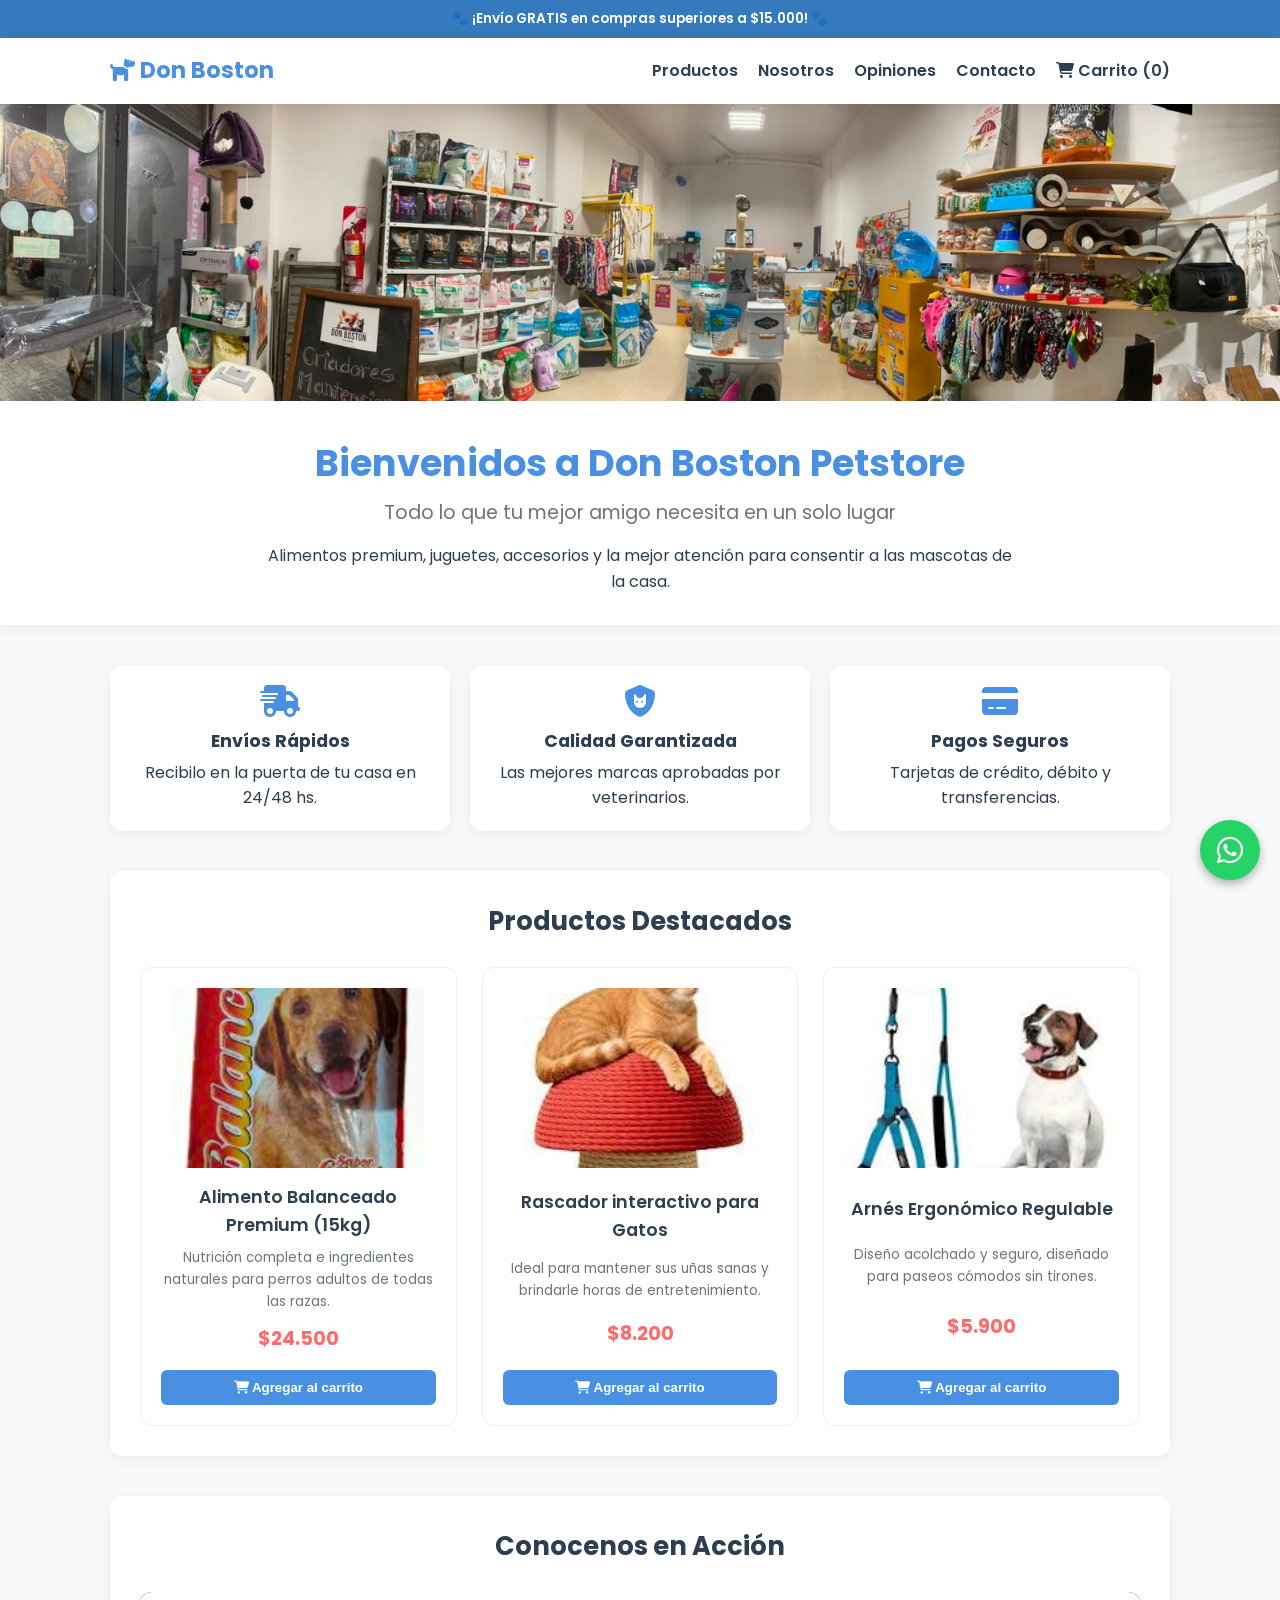
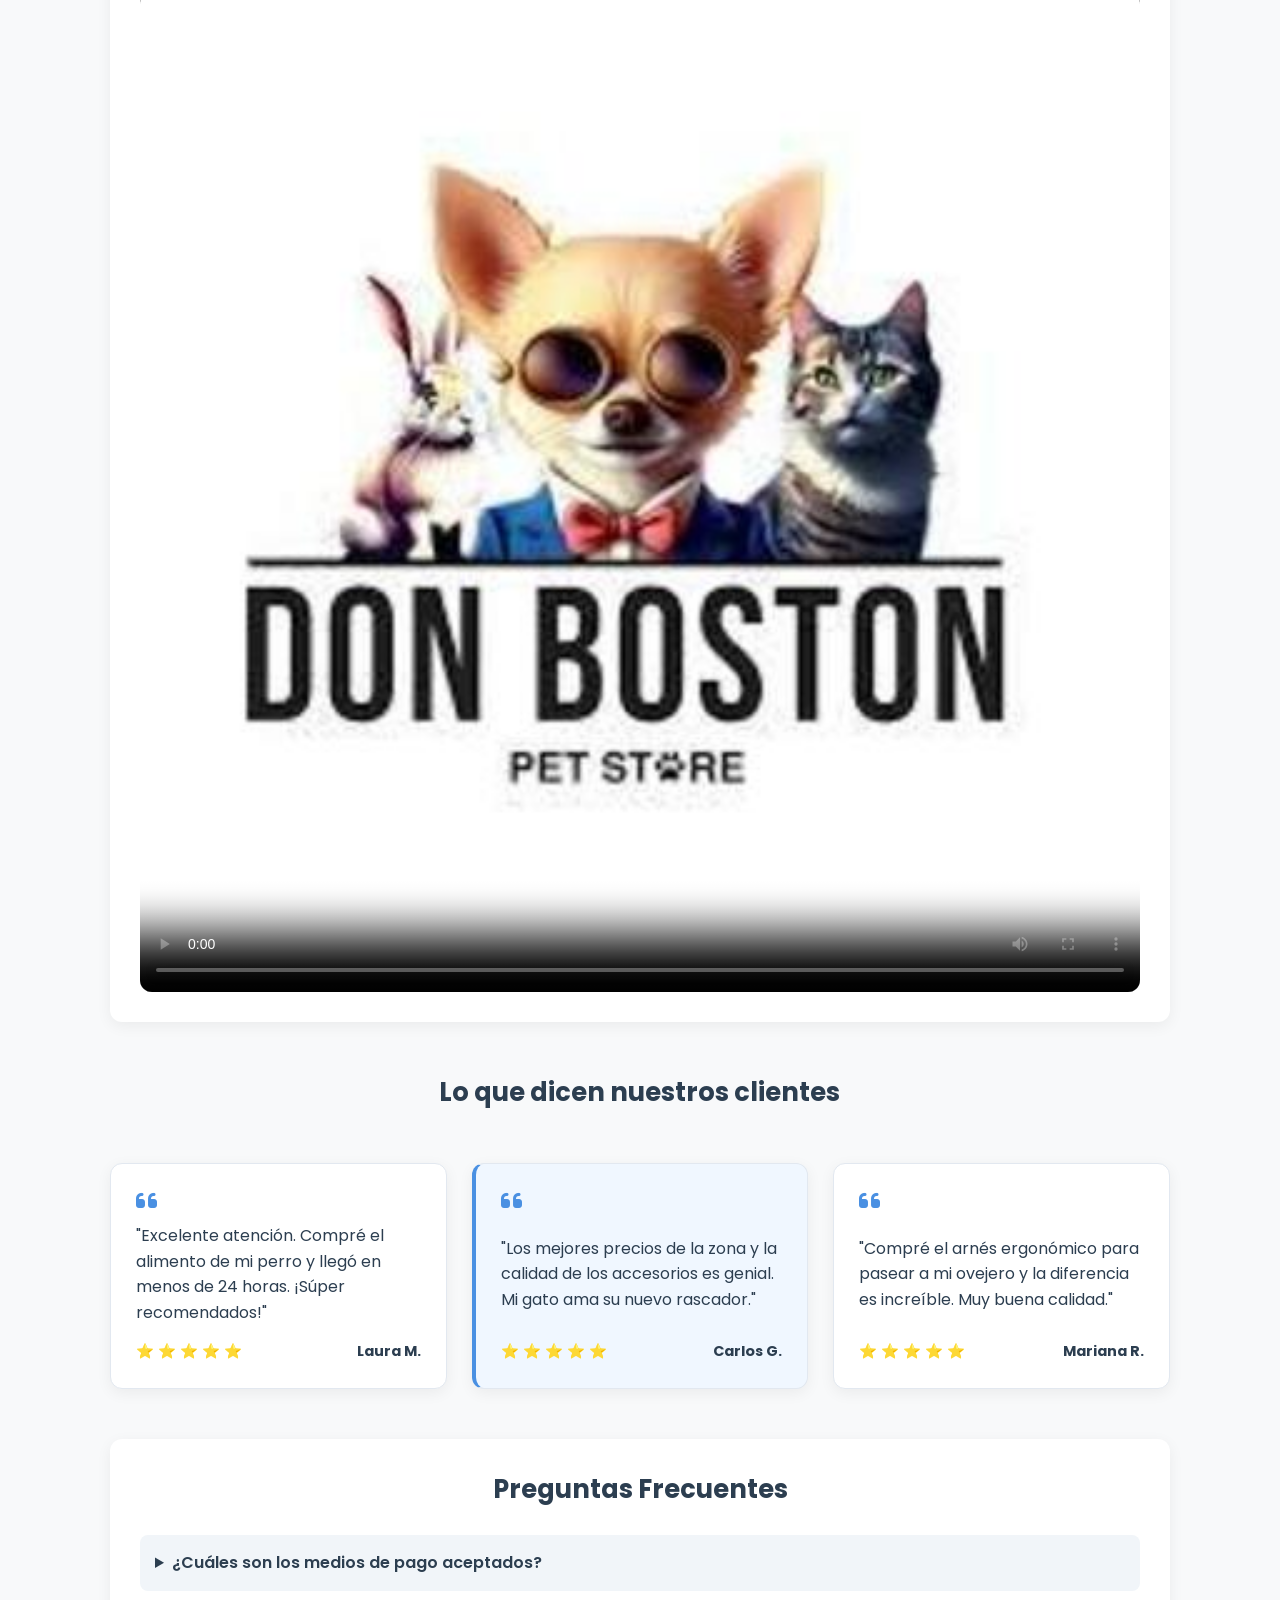
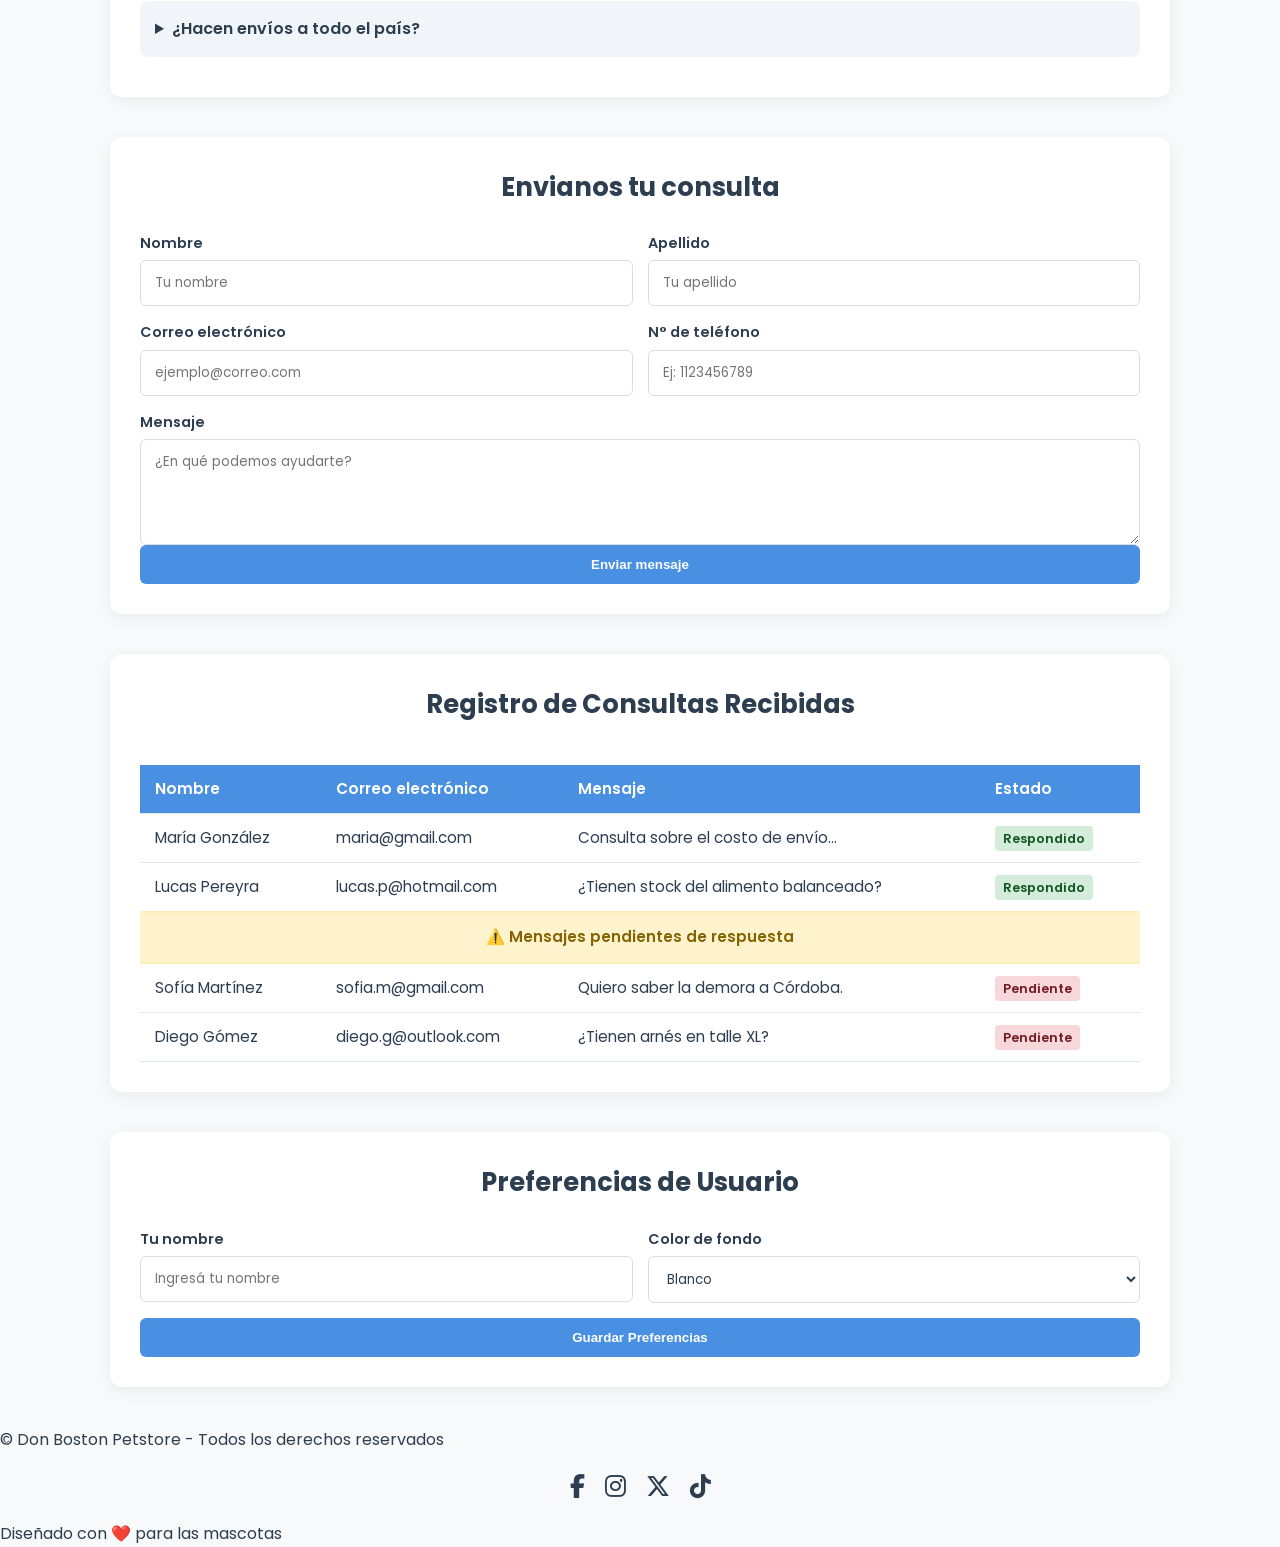
==== commit 2f35d218: "Agrego catalogo dinamico JS, carrito con localStorage y navegacion multipagina" ====
--- a/index.html
+++ b/index.html
@@ -23,12 +23,13 @@
     <!-- Menu de navegacion -->
     <nav aria-label="Navegación principal">
         <div class="nav-container">
-            <a href="#" class="logo"><i class="fa-solid fa-dog"></i> Don Boston</a>
+            <a href="index.html" class="logo"><i class="fa-solid fa-dog"></i> Don Boston</a>
             <ul class="nav-list">
                 <li><a href="#productos">Productos</a></li>
                 <li><a href="#nosotros">Nosotros</a></li>
                 <li><a href="#testimonios">Opiniones</a></li>
                 <li><a href="#contacto">Contacto</a></li>
+                <li><a href="carrito.html"><i class="fa-solid fa-cart-shopping"></i> Carrito (<span id="contador-productos">0</span>)</a></li>
             </ul>
         </div>
     </nav>
@@ -65,36 +66,10 @@
             </div>
         </section>
 
-        <!-- Cards de Productos -->
+        <!-- Cards de Productos  -->
         <section class="card productos" id="productos">
             <h2 class="section-title">Productos Destacados</h2>
-            <div class="product-grid">
-                
-                <article class="product-card">
-                    <img src="./imagenes/alimento-perro.jpg" alt="Alimento Balanceado Perro" loading="lazy">
-                    <h3 class="product-title">Alimento Balanceado Premium (15kg)</h3>
-                    <p class="product-description">Nutrición completa e ingredientes naturales para perros adultos de todas las razas.</p>
-                    <p class="product-price">$24.500</p>
-                    <button class="btn-buy" type="button"><i class="fa-solid fa-cart-shopping"></i> Agregar al carrito</button>
-                </article>
-
-                <article class="product-card">
-                    <img src="./imagenes/rascador-gato.jpg" alt="Rascador de Gatos" loading="lazy">
-                    <h3 class="product-title">Rascador interactivo para Gatos</h3>
-                    <p class="product-description">Ideal para mantener sus uñas sanas y brindarle horas de entretenimiento.</p>
-                    <p class="product-price">$8.200</p>
-                    <button class="btn-buy" type="button"><i class="fa-solid fa-cart-shopping"></i> Agregar al carrito</button>
-                </article>
-
-                <article class="product-card">
-                    <img src="./imagenes/arnes-perro.jpg" alt="Arnés para Perros" loading="lazy">
-                    <h3 class="product-title">Arnés Ergonómico Regulable</h3>
-                    <p class="product-description">Diseño acolchado y seguro, diseñado para paseos cómodos sin tirones.</p>
-                    <p class="product-price">$5.900</p>
-                    <button class="btn-buy" type="button"><i class="fa-solid fa-cart-shopping"></i> Agregar al carrito</button>
-                </article>
-
-            </div>
+            <div class="product-grid" id="contenedor-productos"></div>
         </section>
 
         <!-- Seccion Video -->
@@ -230,6 +205,30 @@
             </div>
         </section>
 
+        <!-- Preferencias de Usuario (LocalStorage) -->
+        <section class="card" id="preferencias">
+            <h2 class="section-title">Preferencias de Usuario</h2>
+            <p id="saludo-usuario"></p>
+            <form id="form-preferencias">
+                <div class="form-grid">
+                    <div class="form-group">
+                        <label for="nombre-usuario">Tu nombre</label>
+                        <input type="text" id="nombre-usuario" placeholder="Ingresá tu nombre" required>
+                    </div>
+                    <div class="form-group">
+                        <label for="color-fondo">Color de fondo</label>
+                        <select id="color-fondo">
+                            <option value="#ffffff">Blanco</option>
+                            <option value="#f8f9fa">Gris claro</option>
+                            <option value="#e0f7fa">Celeste</option>
+                            <option value="#fce4ec">Rosa</option>
+                        </select>
+                    </div>
+                </div>
+                <button type="submit">Guardar Preferencias</button>
+            </form>
+        </section>
+
     </main>
 
     <!-- Boton de WhatsApp -->
@@ -251,5 +250,7 @@
         <p class="footer-subtext">Diseñado con ❤️ para las mascotas</p>
     </footer>
 
+    <script src="index.js"></script>
+
 </body>
 </html>
--- a/styles.css
+++ b/styles.css
@@ -515,4 +515,109 @@
     .section-title {
         font-size: 1.3rem;
     }
+}
+
+/* --- Select de Preferencias y Saludo --- */
+select {
+    width: 100%;
+    padding: 12px 14px;
+    border: 1px solid #ddd;
+    border-radius: 6px;
+    font-family: inherit;
+    background-color: var(--bg-card);
+    color: var(--text-main);
+    outline: none;
+    transition: border-color 0.3s ease, box-shadow 0.3s ease;
+}
+
+select:focus {
+    border-color: var(--primary);
+    box-shadow: 0 0 0 3px rgba(74, 144, 226, 0.2);
+}
+
+#saludo-usuario {
+    text-align: center;
+    font-weight: 600;
+    color: var(--primary);
+    margin-bottom: 15px;
+    font-size: 1.1rem;
+}
+
+#form-preferencias button[type="submit"] {
+    margin-top: 15px;
+}
+
+/* --- Página de Carrito (carrito.html) --- */
+.item-carrito {
+    display: flex;
+    justify-content: space-between;
+    align-items: center;
+    padding: 15px;
+    border-bottom: 1px solid #e2e8f0;
+    gap: 15px;
+}
+
+.item-carrito-info h3 {
+    font-size: 1.05rem;
+    margin-bottom: 4px;
+}
+
+.item-carrito-info p {
+    font-size: 0.9rem;
+    color: var(--text-muted);
+}
+
+.btn-eliminar {
+    background-color: var(--accent);
+    color: white;
+    border: none;
+    padding: 8px 14px;
+    border-radius: 6px;
+    font-weight: 600;
+    cursor: pointer;
+    transition: opacity 0.3s ease;
+}
+
+.btn-eliminar:hover {
+    opacity: 0.85;
+}
+
+.resumen-carrito {
+    margin-top: 25px;
+    display: flex;
+    justify-content: space-between;
+    align-items: center;
+    flex-wrap: wrap;
+    gap: 15px;
+}
+
+.total-texto {
+    font-size: 1.3rem;
+    font-weight: 700;
+    color: var(--text-main);
+}
+
+.acciones-carrito {
+    display: flex;
+    gap: 10px;
+}
+
+.btn-vaciar {
+    background-color: var(--text-muted);
+    color: white;
+    border: none;
+    padding: 10px 18px;
+    border-radius: 6px;
+    font-weight: 600;
+    cursor: pointer;
+}
+
+.btn-finalizar {
+    background-color: var(--accent-green);
+    color: white;
+    border: none;
+    padding: 10px 18px;
+    border-radius: 6px;
+    font-weight: 600;
+    cursor: pointer;
 }
